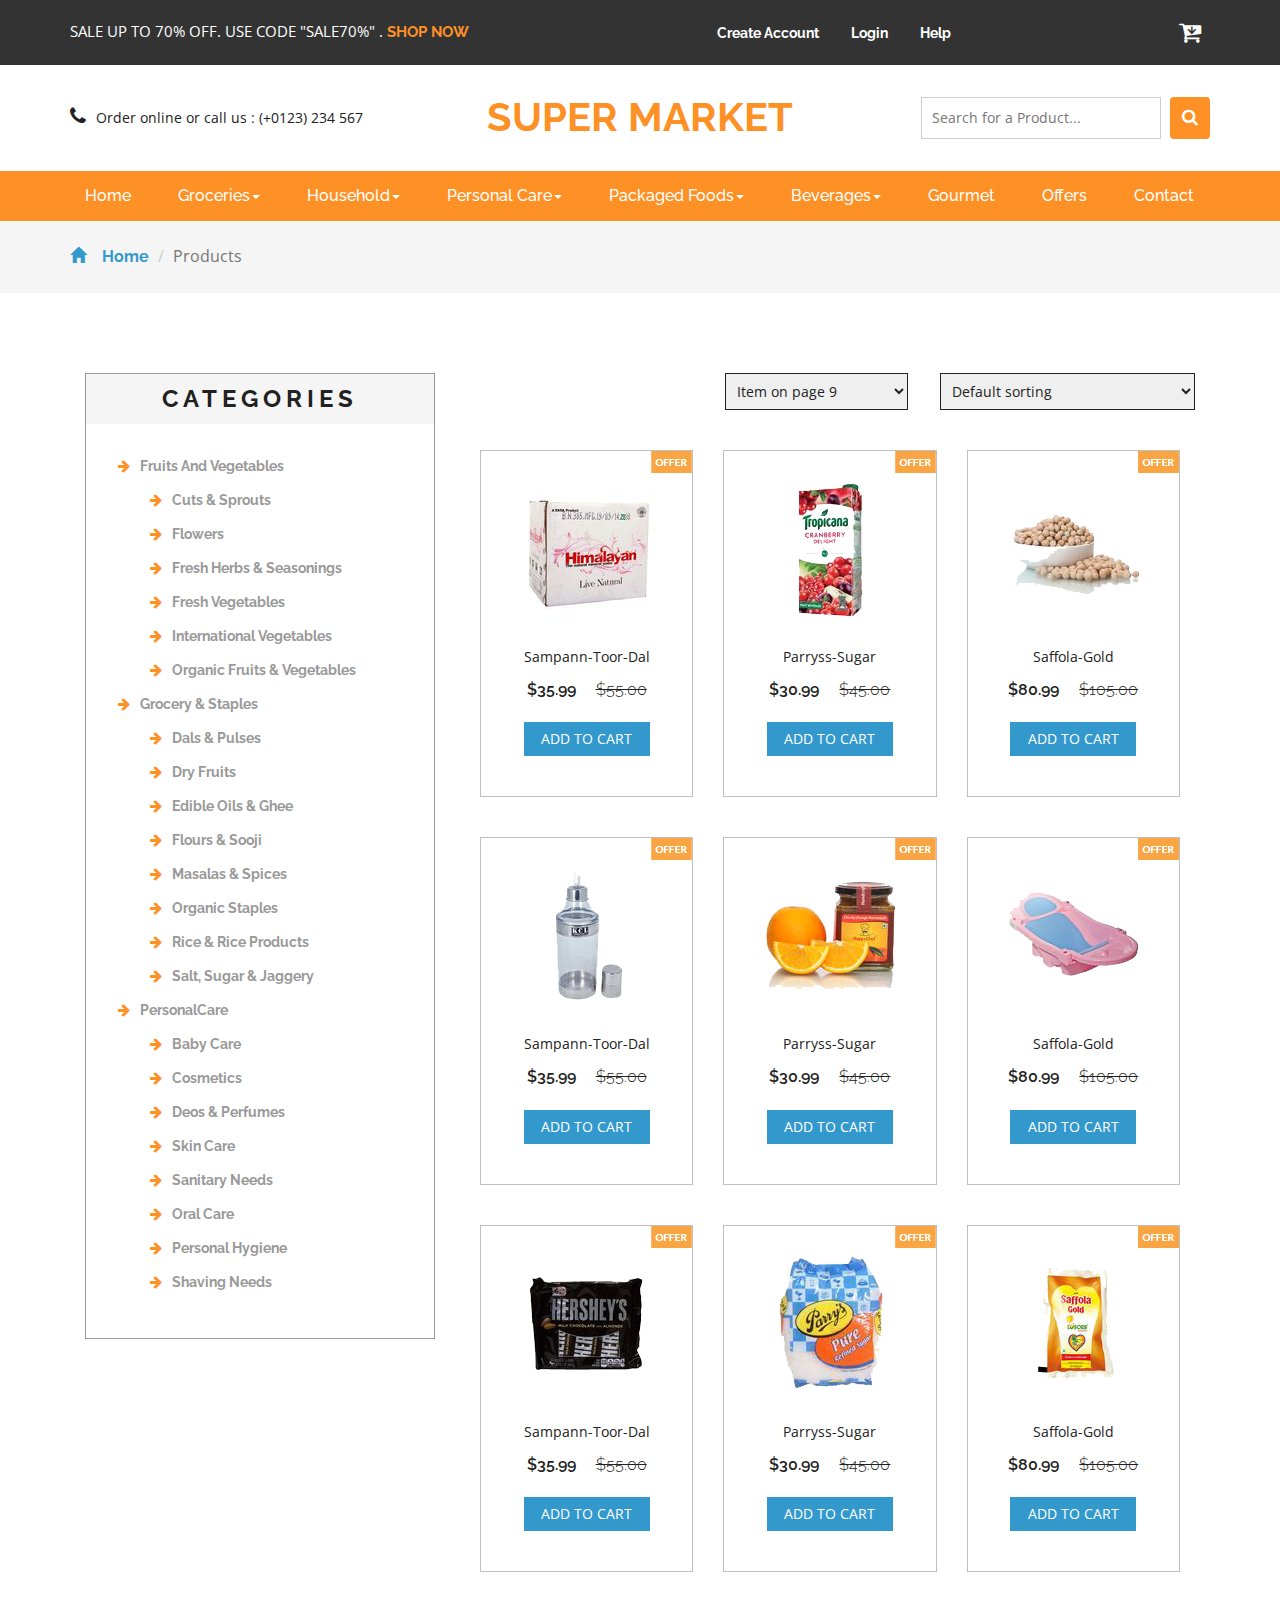
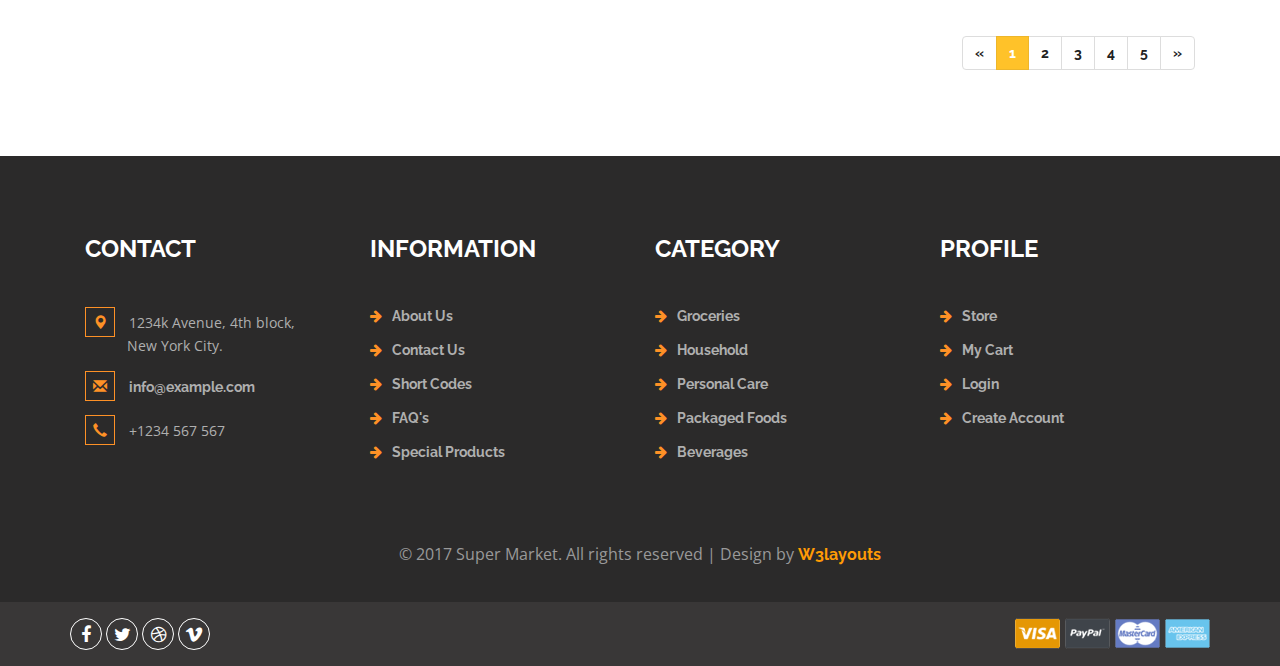
==== products.html @ 14de7134 "Initial commit" ====
<!--
author: W3layouts
author URL: http://w3layouts.com
License: Creative Commons Attribution 3.0 Unported
License URL: http://creativecommons.org/licenses/by/3.0/
-->
<!DOCTYPE html>
<html>
<head>
<title>Super Market an Ecommerce Online Shopping Category Flat Bootstrap Responsive Website Template | Products :: w3layouts</title>
<!-- for-mobile-apps -->
<meta name="viewport" content="width=device-width, initial-scale=1">
<meta http-equiv="Content-Type" content="text/html; charset=utf-8" />
<meta name="keywords" content="Super Market Responsive web template, Bootstrap Web Templates, Flat Web Templates, Android Compatible web template, 
Smartphone Compatible web template, free webdesigns for Nokia, Samsung, LG, SonyEricsson, Motorola web design" />
<script type="application/x-javascript"> addEventListener("load", function() { setTimeout(hideURLbar, 0); }, false);
		function hideURLbar(){ window.scrollTo(0,1); } </script>
<!-- //for-mobile-apps -->
<link href="css/bootstrap.css" rel="stylesheet" type="text/css" media="all" />
<link href="css/style.css" rel="stylesheet" type="text/css" media="all" />
<link rel="stylesheet" type="text/css" href="css/jquery-ui-1.css">
<!-- font-awesome icons -->
<link href="css/font-awesome.css" rel="stylesheet"> 
<!-- //font-awesome icons -->
<!-- js -->
<script src="js/jquery-1.11.1.min.js"></script>
<!-- //js -->
<link href='//fonts.googleapis.com/css?family=Raleway:400,100,100italic,200,200italic,300,400italic,500,500italic,600,600italic,700,700italic,800,800italic,900,900italic' rel='stylesheet' type='text/css'>
<link href='//fonts.googleapis.com/css?family=Open+Sans:400,300,300italic,400italic,600,600italic,700,700italic,800,800italic' rel='stylesheet' type='text/css'>
<!-- start-smoth-scrolling -->
<script type="text/javascript" src="js/move-top.js"></script>
<script type="text/javascript" src="js/easing.js"></script>
<script type="text/javascript">
	jQuery(document).ready(function($) {
		$(".scroll").click(function(event){		
			event.preventDefault();
			$('html,body').animate({scrollTop:$(this.hash).offset().top},1000);
		});
	});
</script>
<!-- start-smoth-scrolling -->
</head>
	
<body>
<!-- header -->
	<div class="agileits_header">
		<div class="container">
			<div class="w3l_offers">
				<p>SALE UP TO 70% OFF. USE CODE "SALE70%" . <a href="products.html">SHOP NOW</a></p>
			</div>
			<div class="agile-login">
				<ul>
					<li><a href="registered.html"> Create Account </a></li>
					<li><a href="login.html">Login</a></li>
					<li><a href="contact.html">Help</a></li>
					
				</ul>
			</div>
			<div class="product_list_header">  
					<form action="#" method="post" class="last"> 
						<input type="hidden" name="cmd" value="_cart">
						<input type="hidden" name="display" value="1">
						<button class="w3view-cart" type="submit" name="submit" value=""><i class="fa fa-cart-arrow-down" aria-hidden="true"></i></button>
					</form>  
			</div>
			<div class="clearfix"> </div>
		</div>
	</div>

	<div class="logo_products">
		<div class="container">
		<div class="w3ls_logo_products_left1">
				<ul class="phone_email">
					<li><i class="fa fa-phone" aria-hidden="true"></i>Order online or call us : (+0123) 234 567</li>
					
				</ul>
			</div>
			<div class="w3ls_logo_products_left">
				<h1><a href="index.html">super Market</a></h1>
			</div>
		<div class="w3l_search">
			<form action="#" method="post">
				<input type="search" name="Search" placeholder="Search for a Product..." required="">
				<button type="submit" class="btn btn-default search" aria-label="Left Align">
					<i class="fa fa-search" aria-hidden="true"> </i>
				</button>
				<div class="clearfix"></div>
			</form>
		</div>
			
			<div class="clearfix"> </div>
		</div>
	</div>
<!-- //header -->
<!-- navigation -->
	<div class="navigation-agileits">
		<div class="container">
			<nav class="navbar navbar-default">
							<!-- Brand and toggle get grouped for better mobile display -->
							<div class="navbar-header nav_2">
								<button type="button" class="navbar-toggle collapsed navbar-toggle1" data-toggle="collapse" data-target="#bs-megadropdown-tabs">
									<span class="sr-only">Toggle navigation</span>
									<span class="icon-bar"></span>
									<span class="icon-bar"></span>
									<span class="icon-bar"></span>
								</button>
							</div> 
							<div class="collapse navbar-collapse" id="bs-megadropdown-tabs">
								<ul class="nav navbar-nav">
									<li class="active"><a href="index.html" class="act">Home</a></li>	
									<!-- Mega Menu -->
									<li class="dropdown">
										<a href="#" class="dropdown-toggle" data-toggle="dropdown">Groceries<b class="caret"></b></a>
										<ul class="dropdown-menu multi-column columns-3">
											<div class="row">
												<div class="multi-gd-img">
													<ul class="multi-column-dropdown">
														<h6>All Groceries</h6>
														<li><a href="groceries.html">Dals & Pulses</a></li>
														<li><a href="groceries.html">Almonds</a></li>
														<li><a href="groceries.html">Cashews</a></li>
														<li><a href="groceries.html">Dry Fruit</a></li>
														<li><a href="groceries.html"> Mukhwas </a></li>
														<li><a href="groceries.html">Rice & Rice Products</a></li>
													</ul>
												</div>	
												
											</div>
										</ul>
									</li>
									<li class="dropdown">
										<a href="#" class="dropdown-toggle" data-toggle="dropdown">Household<b class="caret"></b></a>
										<ul class="dropdown-menu multi-column columns-3">
											<div class="row">
												<div class="multi-gd-img">
													<ul class="multi-column-dropdown">
														<h6>All Household</h6>
														<li><a href="household.html">Cookware</a></li>
														<li><a href="household.html">Dust Pans</a></li>
														<li><a href="household.html">Scrubbers</a></li>
														<li><a href="household.html">Dust Cloth</a></li>
														<li><a href="household.html"> Mops </a></li>
														<li><a href="household.html">Kitchenware</a></li>
													</ul>
												</div>
												
												
											</div>
										</ul>
									</li>
									<li class="dropdown">
										<a href="#" class="dropdown-toggle" data-toggle="dropdown">Personal Care<b class="caret"></b></a>
										<ul class="dropdown-menu multi-column columns-3">
											<div class="row">
												<div class="multi-gd-img">
													<ul class="multi-column-dropdown">
														<h6>Baby Care</h6>
														<li><a href="personalcare.html">Baby Soap</a></li>
														<li><a href="personalcare.html">Baby Care Accessories</a></li>
														<li><a href="personalcare.html">Baby Oil & Shampoos</a></li>
														<li><a href="personalcare.html">Baby Creams & Lotion</a></li>
														<li><a href="personalcare.html"> Baby Powder</a></li>
														<li><a href="personalcare.html">Diapers & Wipes</a></li>
													</ul>
												</div>
												
											</div>
										</ul>
									</li>
									<li class="dropdown">
										<a href="#" class="dropdown-toggle" data-toggle="dropdown">Packaged Foods<b class="caret"></b></a>
										<ul class="dropdown-menu multi-column columns-3">
											<div class="row">
												<div class="multi-gd-img">
													<ul class="multi-column-dropdown">
														<h6>All Accessories</h6>
														<li><a href="packagedfoods.html">Baby Food</a></li>
														<li><a href="packagedfoods.html">Dessert Items</a></li>
														<li><a href="packagedfoods.html">Biscuits</a></li>
														<li><a href="packagedfoods.html">Breakfast Cereals</a></li>
														<li><a href="packagedfoods.html"> Canned Food </a></li>
														<li><a href="packagedfoods.html">Chocolates & Sweets</a></li>
													</ul>
												</div>
												
											
											</div>
										</ul>
									</li>
									<li class="dropdown">
										<a href="#" class="dropdown-toggle" data-toggle="dropdown">Beverages<b class="caret"></b></a>
										<ul class="dropdown-menu multi-column columns-3">
											<div class="row">
												<div class="multi-gd-img">
													<ul class="multi-column-dropdown">
														<h6>Tea & Coeffe</h6>
														<li><a href="beverages.html">Green Tea</a></li>
														<li><a href="beverages.html">Ground Coffee</a></li>
														<li><a href="beverages.html">Herbal Tea</a></li>
														<li><a href="beverages.html">Instant Coffee</a></li>
														<li><a href="beverages.html"> Tea </a></li>
														<li><a href="beverages.html">Tea Bags</a></li>
													</ul>
												</div>
							
											</div>
										</ul>
									</li>
									<li><a href="gourmet.html">Gourmet</a></li>
									<li><a href="offers.html">Offers</a></li>
									<li><a href="contact.html">Contact</a></li>
								</ul>
							</div>
							</nav>
			</div>
		</div>
		
<!-- //navigation -->
<!-- breadcrumbs -->
	<div class="breadcrumbs">
		<div class="container">
			<ol class="breadcrumb breadcrumb1 animated wow slideInLeft" data-wow-delay=".5s">
				<li><a href="index.html"><span class="glyphicon glyphicon-home" aria-hidden="true"></span>Home</a></li>
				<li class="active">Products</li>
			</ol>
		</div>
	</div>
<!-- //breadcrumbs -->
<!--- products --->
	<div class="products">
		<div class="container">
			<div class="col-md-4 products-left">
				<div class="categories">
					<h2>Categories</h2>
					<ul class="cate">
						<li><a href="products.html"><i class="fa fa-arrow-right" aria-hidden="true"></i>Fruits And Vegetables</a></li>
							<ul>
								<li><a href="products.html"><i class="fa fa-arrow-right" aria-hidden="true"></i>Cuts & Sprouts</a></li>
								<li><a href="products.html"><i class="fa fa-arrow-right" aria-hidden="true"></i>Flowers</a></li>
								<li><a href="products.html"><i class="fa fa-arrow-right" aria-hidden="true"></i>Fresh Herbs & Seasonings</a></li>
								<li><a href="products.html"><i class="fa fa-arrow-right" aria-hidden="true"></i>Fresh Vegetables</a> </li>
								<li><a href="products.html"><i class="fa fa-arrow-right" aria-hidden="true"></i>International Vegetables</a> </li>
								<li><a href="products.html"><i class="fa fa-arrow-right" aria-hidden="true"></i>Organic Fruits & Vegetables</a></li>
							</ul>
						<li><a href="products.html"><i class="fa fa-arrow-right" aria-hidden="true"></i>Grocery & Staples</a></li>
							<ul>
								<li><a href="products.html"><i class="fa fa-arrow-right" aria-hidden="true"></i>Dals & Pulses</a> </li>
								<li><a href="products.html"><i class="fa fa-arrow-right" aria-hidden="true"></i>Dry Fruits</a> </li>
								<li><a href="products.html"><i class="fa fa-arrow-right" aria-hidden="true"></i>Edible Oils & Ghee</a> </li>
								<li><a href="products.html"><i class="fa fa-arrow-right" aria-hidden="true"></i>Flours & Sooji</a> </li>
								<li><a href="products.html"><i class="fa fa-arrow-right" aria-hidden="true"></i>Masalas & Spices</a> </li>
								<li><a href="products.html"><i class="fa fa-arrow-right" aria-hidden="true"></i>Organic Staples</a> </li>
								<li><a href="products.html"><i class="fa fa-arrow-right" aria-hidden="true"></i>Rice & Rice Products</a> </li>
								<li><a href="products.html"><i class="fa fa-arrow-right" aria-hidden="true"></i>Salt, Sugar & Jaggery</a></li>
							</ul>
						<li><a href="products.html"><i class="fa fa-arrow-right" aria-hidden="true"></i>PersonalCare</a></li>
							<ul>
								<li><a href="products.html"><i class="fa fa-arrow-right" aria-hidden="true"></i>Baby Care</a> </li>
								<li><a href="products.html"><i class="fa fa-arrow-right" aria-hidden="true"></i>Cosmetics</a> </li>
								<li><a href="products.html"><i class="fa fa-arrow-right" aria-hidden="true"></i>Deos & Perfumes</a> </li>
								<li><a href="products.html"><i class="fa fa-arrow-right" aria-hidden="true"></i>Skin Care</a> </li>
								<li><a href="products.html"><i class="fa fa-arrow-right" aria-hidden="true"></i>Sanitary Needs</a> </li>
								<li><a href="products.html"><i class="fa fa-arrow-right" aria-hidden="true"></i>Oral Care</a> </li>
								<li><a href="products.html"><i class="fa fa-arrow-right" aria-hidden="true"></i>Personal Hygiene</a> </li>
								<li><a href="products.html"><i class="fa fa-arrow-right" aria-hidden="true"></i>Shaving Needs</a></li>
							</ul>
					</ul>
				</div>																																												
			</div>
			<div class="col-md-8 products-right">
				<div class="products-right-grid">
					<div class="products-right-grids">
						<div class="sorting">
							<select id="country" onchange="change_country(this.value)" class="frm-field required sect">
								<option value="null"><i class="fa fa-arrow-right" aria-hidden="true"></i>Default sorting</option>
								<option value="null"><i class="fa fa-arrow-right" aria-hidden="true"></i>Sort by popularity</option> 
								<option value="null"><i class="fa fa-arrow-right" aria-hidden="true"></i>Sort by average rating</option>					
								<option value="null"><i class="fa fa-arrow-right" aria-hidden="true"></i>Sort by price</option>								
							</select>
						</div>
						<div class="sorting-left">
							<select id="country1" onchange="change_country(this.value)" class="frm-field required sect">
								<option value="null"><i class="fa fa-arrow-right" aria-hidden="true"></i>Item on page 9</option>
								<option value="null"><i class="fa fa-arrow-right" aria-hidden="true"></i>Item on page 18</option> 
								<option value="null"><i class="fa fa-arrow-right" aria-hidden="true"></i>Item on page 32</option>					
								<option value="null"><i class="fa fa-arrow-right" aria-hidden="true"></i>All</option>								
							</select>
						</div>
						<div class="clearfix"> </div>
					</div>
				</div>
				<div class="agile_top_brands_grids">
					<div class="col-md-4 top_brand_left">
						<div class="hover14 column">
							<div class="agile_top_brand_left_grid">
								<div class="agile_top_brand_left_grid_pos">
									<img src="images/offer.png" alt=" " class="img-responsive">
								</div>
								<div class="agile_top_brand_left_grid1">
									<figure>
										<div class="snipcart-item block">
											<div class="snipcart-thumb">
												<a href="single.html"><img title=" " alt=" " src="images/pf4.png"></a>		
												<p>Sampann-toor-dal</p>
												<h4>$35.99 <span>$55.00</span></h4>
											</div>
											<div class="snipcart-details top_brand_home_details">
												<form action="#" method="post">
													<fieldset>
														<input type="hidden" name="cmd" value="_cart">
														<input type="hidden" name="add" value="1">
														<input type="hidden" name="business" value=" ">
														<input type="hidden" name="item_name" value="Fortune Sunflower Oil">
														<input type="hidden" name="amount" value="35.99">
														<input type="hidden" name="discount_amount" value="1.00">
														<input type="hidden" name="currency_code" value="USD">
														<input type="hidden" name="return" value=" ">
														<input type="hidden" name="cancel_return" value=" ">
														<input type="submit" name="submit" value="Add to cart" class="button">
													</fieldset>
												</form>
											</div>
										</div>
									</figure>
								</div>
							</div>
						</div>
					</div>
					<div class="col-md-4 top_brand_left">
						<div class="hover14 column">
							<div class="agile_top_brand_left_grid">
								<div class="agile_top_brand_left_grid_pos">
									<img src="images/offer.png" alt=" " class="img-responsive">
								</div>
								<div class="agile_top_brand_left_grid1">
									<figure>
										<div class="snipcart-item block">
											<div class="snipcart-thumb">
												<a href="single.html"><img title=" " alt=" " src="images/bv3.png"></a>		
												<p>Parryss-sugar</p>
												<h4>$30.99 <span>$45.00</span></h4>
											</div>
											<div class="snipcart-details top_brand_home_details">
												<form action="#" method="post">
													<fieldset>
														<input type="hidden" name="cmd" value="_cart">
														<input type="hidden" name="add" value="1">
														<input type="hidden" name="business" value=" ">
														<input type="hidden" name="item_name" value="basmati rise">
														<input type="hidden" name="amount" value="30.99">
														<input type="hidden" name="discount_amount" value="1.00">
														<input type="hidden" name="currency_code" value="USD">
														<input type="hidden" name="return" value=" ">
														<input type="hidden" name="cancel_return" value=" ">
														<input type="submit" name="submit" value="Add to cart" class="button">
													</fieldset>
												</form>
											</div>
										</div>
									</figure>
								</div>
							</div>
						</div>
					</div>
					<div class="col-md-4 top_brand_left">
						<div class="hover14 column">
							<div class="agile_top_brand_left_grid">
								<div class="agile_top_brand_left_grid_pos">
									<img src="images/offer.png" alt=" " class="img-responsive">
								</div>
								<div class="agile_top_brand_left_grid_pos">
									<img src="images/offer.png" alt=" " class="img-responsive">
								</div>
								<div class="agile_top_brand_left_grid1">
									<figure>
										<div class="snipcart-item block">
											<div class="snipcart-thumb">
												<a href="single.html"><img src="images/16.png" alt=" " class="img-responsive"></a>
												<p>Saffola-gold</p>
												<h4>$80.99 <span>$105.00</span></h4>
											</div>
											<div class="snipcart-details top_brand_home_details">
												<form action="#" method="post">
													<fieldset>
														<input type="hidden" name="cmd" value="_cart">
														<input type="hidden" name="add" value="1">
														<input type="hidden" name="business" value=" ">
														<input type="hidden" name="item_name" value="Pepsi soft drink">
														<input type="hidden" name="amount" value="80.00">
														<input type="hidden" name="discount_amount" value="1.00">
														<input type="hidden" name="currency_code" value="USD">
														<input type="hidden" name="return" value=" ">
														<input type="hidden" name="cancel_return" value=" ">
														<input type="submit" name="submit" value="Add to cart" class="button">
													</fieldset>
												</form>
											</div>
										</div>
									</figure>
								</div>
							</div>
						</div>
					</div>
						<div class="clearfix"> </div>
				</div>
				<div class="agile_top_brands_grids">
					<div class="col-md-4 top_brand_left">
						<div class="hover14 column">
							<div class="agile_top_brand_left_grid">
								<div class="agile_top_brand_left_grid_pos">
									<img src="images/offer.png" alt=" " class="img-responsive">
								</div>
								<div class="agile_top_brand_left_grid1">
									<figure>
										<div class="snipcart-item block">
											<div class="snipcart-thumb">
												<a href="single.html"><img title=" " alt=" " src="images/hh4.png"></a>		
												<p>Sampann-toor-dal</p>
												<h4>$35.99 <span>$55.00</span></h4>
											</div>
											<div class="snipcart-details top_brand_home_details">
												<form action="#" method="post">
													<fieldset>
														<input type="hidden" name="cmd" value="_cart">
														<input type="hidden" name="add" value="1">
														<input type="hidden" name="business" value=" ">
														<input type="hidden" name="item_name" value="Fortune Sunflower Oil">
														<input type="hidden" name="amount" value="35.99">
														<input type="hidden" name="discount_amount" value="1.00">
														<input type="hidden" name="currency_code" value="USD">
														<input type="hidden" name="return" value=" ">
														<input type="hidden" name="cancel_return" value=" ">
														<input type="submit" name="submit" value="Add to cart" class="button">
													</fieldset>
												</form>
											</div>
										</div>
									</figure>
								</div>
							</div>
						</div>
					</div>
					<div class="col-md-4 top_brand_left">
						<div class="hover14 column">
							<div class="agile_top_brand_left_grid">
								<div class="agile_top_brand_left_grid_pos">
									<img src="images/offer.png" alt=" " class="img-responsive">
								</div>
								<div class="agile_top_brand_left_grid1">
									<figure>
										<div class="snipcart-item block">
											<div class="snipcart-thumb">
												<a href="single.html"><img title=" " alt=" " src="images/gu5.png"></a>		
												<p>Parryss-sugar</p>
												<h4>$30.99 <span>$45.00</span></h4>
											</div>
											<div class="snipcart-details top_brand_home_details">
												<form action="#" method="post">
													<fieldset>
														<input type="hidden" name="cmd" value="_cart">
														<input type="hidden" name="add" value="1">
														<input type="hidden" name="business" value=" ">
														<input type="hidden" name="item_name" value="basmati rise">
														<input type="hidden" name="amount" value="30.99">
														<input type="hidden" name="discount_amount" value="1.00">
														<input type="hidden" name="currency_code" value="USD">
														<input type="hidden" name="return" value=" ">
														<input type="hidden" name="cancel_return" value=" ">
														<input type="submit" name="submit" value="Add to cart" class="button">
													</fieldset>
												</form>
											</div>
										</div>
									</figure>
								</div>
							</div>
						</div>
					</div>
					<div class="col-md-4 top_brand_left">
						<div class="hover14 column">
							<div class="agile_top_brand_left_grid">
								<div class="agile_top_brand_left_grid_pos">
									<img src="images/offer.png" alt=" " class="img-responsive">
								</div>
								<div class="agile_top_brand_left_grid_pos">
									<img src="images/offer.png" alt=" " class="img-responsive">
								</div>
								<div class="agile_top_brand_left_grid1">
									<figure>
										<div class="snipcart-item block">
											<div class="snipcart-thumb">
												<a href="single.html"><img src="images/pc6.png" alt=" " class="img-responsive"></a>
												<p>Saffola-gold</p>
												<h4>$80.99 <span>$105.00</span></h4>
											</div>
											<div class="snipcart-details top_brand_home_details">
												<form action="#" method="post">
													<fieldset>
														<input type="hidden" name="cmd" value="_cart">
														<input type="hidden" name="add" value="1">
														<input type="hidden" name="business" value=" ">
														<input type="hidden" name="item_name" value="Pepsi soft drink">
														<input type="hidden" name="amount" value="80.00">
														<input type="hidden" name="discount_amount" value="1.00">
														<input type="hidden" name="currency_code" value="USD">
														<input type="hidden" name="return" value=" ">
														<input type="hidden" name="cancel_return" value=" ">
														<input type="submit" name="submit" value="Add to cart" class="button">
													</fieldset>
												</form>
											</div>
										</div>
									</figure>
								</div>
							</div>
						</div>
					</div>
						<div class="clearfix"> </div>
				</div>
				<div class="agile_top_brands_grids">
					<div class="col-md-4 top_brand_left">
						<div class="hover14 column">
							<div class="agile_top_brand_left_grid">
								<div class="agile_top_brand_left_grid_pos">
									<img src="images/offer.png" alt=" " class="img-responsive">
								</div>
								<div class="agile_top_brand_left_grid1">
									<figure>
										<div class="snipcart-item block">
											<div class="snipcart-thumb">
												<a href="single.html"><img title=" " alt=" " src="images/gu4.png"></a>		
												<p>Sampann-toor-dal</p>
												<h4>$35.99 <span>$55.00</span></h4>
											</div>
											<div class="snipcart-details top_brand_home_details">
												<form action="#" method="post">
													<fieldset>
														<input type="hidden" name="cmd" value="_cart">
														<input type="hidden" name="add" value="1">
														<input type="hidden" name="business" value=" ">
														<input type="hidden" name="item_name" value="Fortune Sunflower Oil">
														<input type="hidden" name="amount" value="35.99">
														<input type="hidden" name="discount_amount" value="1.00">
														<input type="hidden" name="currency_code" value="USD">
														<input type="hidden" name="return" value=" ">
														<input type="hidden" name="cancel_return" value=" ">
														<input type="submit" name="submit" value="Add to cart" class="button">
													</fieldset>
												</form>
											</div>
										</div>
									</figure>
								</div>
							</div>
						</div>
					</div>
					<div class="col-md-4 top_brand_left">
						<div class="hover14 column">
							<div class="agile_top_brand_left_grid">
								<div class="agile_top_brand_left_grid_pos">
									<img src="images/offer.png" alt=" " class="img-responsive">
								</div>
								<div class="agile_top_brand_left_grid1">
									<figure>
										<div class="snipcart-item block">
											<div class="snipcart-thumb">
												<a href="single.html"><img title=" " alt=" " src="images/5.png"></a>		
												<p>Parryss-sugar</p>
												<h4>$30.99 <span>$45.00</span></h4>
											</div>
											<div class="snipcart-details top_brand_home_details">
												<form action="#" method="post">
													<fieldset>
														<input type="hidden" name="cmd" value="_cart">
														<input type="hidden" name="add" value="1">
														<input type="hidden" name="business" value=" ">
														<input type="hidden" name="item_name" value="basmati rise">
														<input type="hidden" name="amount" value="30.99">
														<input type="hidden" name="discount_amount" value="1.00">
														<input type="hidden" name="currency_code" value="USD">
														<input type="hidden" name="return" value=" ">
														<input type="hidden" name="cancel_return" value=" ">
														<input type="submit" name="submit" value="Add to cart" class="button">
													</fieldset>
												</form>
											</div>
										</div>
									</figure>
								</div>
							</div>
						</div>
					</div>
					<div class="col-md-4 top_brand_left">
						<div class="hover14 column">
							<div class="agile_top_brand_left_grid">
								<div class="agile_top_brand_left_grid_pos">
									<img src="images/offer.png" alt=" " class="img-responsive">
								</div>
								<div class="agile_top_brand_left_grid_pos">
									<img src="images/offer.png" alt=" " class="img-responsive">
								</div>
								<div class="agile_top_brand_left_grid1">
									<figure>
										<div class="snipcart-item block">
											<div class="snipcart-thumb">
												<a href="single.html"><img src="images/6.png" alt=" " class="img-responsive"></a>
												<p>Saffola-gold</p>
												<h4>$80.99 <span>$105.00</span></h4>
											</div>
											<div class="snipcart-details top_brand_home_details">
												<form action="#" method="post">
													<fieldset>
														<input type="hidden" name="cmd" value="_cart">
														<input type="hidden" name="add" value="1">
														<input type="hidden" name="business" value=" ">
														<input type="hidden" name="item_name" value="Pepsi soft drink">
														<input type="hidden" name="amount" value="80.00">
														<input type="hidden" name="discount_amount" value="1.00">
														<input type="hidden" name="currency_code" value="USD">
														<input type="hidden" name="return" value=" ">
														<input type="hidden" name="cancel_return" value=" ">
														<input type="submit" name="submit" value="Add to cart" class="button">
													</fieldset>
												</form>
											</div>
										</div>
									</figure>
								</div>
							</div>
						</div>
					</div>
						<div class="clearfix"> </div>
				</div>
				<nav class="numbering">
					<ul class="pagination paging">
						<li>
							<a href="#" aria-label="Previous">
								<span aria-hidden="true">&laquo;</span>
							</a>
						</li>
						<li class="active"><a href="#">1<span class="sr-only">(current)</span></a></li>
						<li><a href="#">2</a></li>
						<li><a href="#">3</a></li>
						<li><a href="#">4</a></li>
						<li><a href="#">5</a></li>
						<li>
							<a href="#" aria-label="Next">
							<span aria-hidden="true">&raquo;</span>
							</a>
						</li>
					</ul>
				</nav>
			</div>
			<div class="clearfix"> </div>
		</div>
	</div>
<!--- products --->
<!-- //footer -->
<div class="footer">
		<div class="container">
			<div class="w3_footer_grids">
				<div class="col-md-3 w3_footer_grid">
					<h3>Contact</h3>
					
					<ul class="address">
						<li><i class="glyphicon glyphicon-map-marker" aria-hidden="true"></i>1234k Avenue, 4th block, <span>New York City.</span></li>
						<li><i class="glyphicon glyphicon-envelope" aria-hidden="true"></i><a href="mailto:info@example.com">info@example.com</a></li>
						<li><i class="glyphicon glyphicon-earphone" aria-hidden="true"></i>+1234 567 567</li>
					</ul>
				</div>
				<div class="col-md-3 w3_footer_grid">
					<h3>Information</h3>
					<ul class="info"> 
						<li><i class="fa fa-arrow-right" aria-hidden="true"></i><a href="about.html">About Us</a></li>
						<li><i class="fa fa-arrow-right" aria-hidden="true"></i><a href="contact.html">Contact Us</a></li>
						<li><i class="fa fa-arrow-right" aria-hidden="true"></i><a href="short-codes.html">Short Codes</a></li>
						<li><i class="fa fa-arrow-right" aria-hidden="true"></i><a href="faq.html">FAQ's</a></li>
						<li><i class="fa fa-arrow-right" aria-hidden="true"></i><a href="products.html">Special Products</a></li>
					</ul>
				</div>
				<div class="col-md-3 w3_footer_grid">
					<h3>Category</h3>
					<ul class="info"> 
						<li><i class="fa fa-arrow-right" aria-hidden="true"></i><a href="groceries.html">Groceries</a></li>
						<li><i class="fa fa-arrow-right" aria-hidden="true"></i><a href="household.html">Household</a></li>
						<li><i class="fa fa-arrow-right" aria-hidden="true"></i><a href="personalcare.html">Personal Care</a></li>
						<li><i class="fa fa-arrow-right" aria-hidden="true"></i><a href="packagedfoods.html">Packaged Foods</a></li>
						<li><i class="fa fa-arrow-right" aria-hidden="true"></i><a href="beverages.html">Beverages</a></li>
					</ul>
				</div>
				<div class="col-md-3 w3_footer_grid">
					<h3>Profile</h3>
					<ul class="info"> 
						<li><i class="fa fa-arrow-right" aria-hidden="true"></i><a href="products.html">Store</a></li>
						<li><i class="fa fa-arrow-right" aria-hidden="true"></i><a href="checkout.html">My Cart</a></li>
						<li><i class="fa fa-arrow-right" aria-hidden="true"></i><a href="login.html">Login</a></li>
						<li><i class="fa fa-arrow-right" aria-hidden="true"></i><a href="registered.html">Create Account</a></li>
					</ul>
					
					
				</div>
				<div class="clearfix"> </div>
			</div>
		</div>
		
		<div class="footer-copy">
			
			<div class="container">
				<p>© 2017 Super Market. All rights reserved | Design by <a href="http://w3layouts.com/">W3layouts</a></p>
			</div>
		</div>
		
	</div>	
	<div class="footer-botm">
			<div class="container">
				<div class="w3layouts-foot">
					<ul>
						<li><a href="#" class="w3_agile_facebook"><i class="fa fa-facebook" aria-hidden="true"></i></a></li>
						<li><a href="#" class="agile_twitter"><i class="fa fa-twitter" aria-hidden="true"></i></a></li>
						<li><a href="#" class="w3_agile_dribble"><i class="fa fa-dribbble" aria-hidden="true"></i></a></li>
						<li><a href="#" class="w3_agile_vimeo"><i class="fa fa-vimeo" aria-hidden="true"></i></a></li>
					</ul>
				</div>
				<div class="payment-w3ls">	
					<img src="images/card.png" alt=" " class="img-responsive">
				</div>
				<div class="clearfix"> </div>
			</div>
		</div>
<!-- //footer -->	
<!-- Bootstrap Core JavaScript -->
<script src="js/bootstrap.min.js"></script>
<!-- top-header and slider -->
<!-- here stars scrolling icon -->
	<script type="text/javascript">
		$(document).ready(function() {
			/*
				var defaults = {
				containerID: 'toTop', // fading element id
				containerHoverID: 'toTopHover', // fading element hover id
				scrollSpeed: 1200,
				easingType: 'linear' 
				};
			*/
								
			$().UItoTop({ easingType: 'easeOutQuart' });
								
			});
	</script>
<!-- //here ends scrolling icon -->
<script src="js/minicart.min.js"></script>
<script>
	// Mini Cart
	paypal.minicart.render({
		action: '#'
	});

	if (~window.location.search.indexOf('reset=true')) {
		paypal.minicart.reset();
	}
</script>
<!-- main slider-banner -->
<script src="js/skdslider.min.js"></script>
<link href="css/skdslider.css" rel="stylesheet">
<script type="text/javascript">
		jQuery(document).ready(function(){
			jQuery('#demo1').skdslider({'delay':5000, 'animationSpeed': 2000,'showNextPrev':true,'showPlayButton':true,'autoSlide':true,'animationType':'fading'});
						
			jQuery('#responsive').change(function(){
			  $('#responsive_wrapper').width(jQuery(this).val());
			});
			
		});
</script>	
<!-- //main slider-banner --> 

</body>
</html>
---- css/style.css ----
/*--
Author: W3layouts
Author URL: http://w3layouts.com
License: Creative Commons Attribution 3.0 Unported
License URL: http://creativecommons.org/licenses/by/3.0/
--*/
html, body{
    font-size: 100%;
	font-family: 'Open Sans', sans-serif;
	background:#ffffff;
}
ul li,ol li{
	font-size:14px;
}
p{
	margin:0;
}
h1,h2,h3,h4,h5,h6,a{
	font-family: 'Raleway', sans-serif;
	margin:0;
	font-weight:700;
}
ul,label{
	margin:0;
	padding:0;
}
body a:hover{
	text-decoration:none;
}
/*-- header --*/
span.glyphicon.glyphicon-shopping-cart.my-cart-icon.my-cart-icon-affix {
	position: relative !important;
}
.btn-danger {
    color: #fff;
    background-color: #3399cc;
    border-color: #3399cc;
}
.modal-dialog {
    width: 850px;
	margin:75px auto 30px;
}
.snipcart-thumb a {
    display: block;
    text-align: center;
}
.my-cart-icon-affix i {
    background: #fe9126 !important;
}
.agile_top_brand_left_grid {
    position: relative;
    display: block;
}
i.badge.badge-notify.my-cart-badge {
    font-style: normal;
    background: #3399cc;
    font-size: 14px;
    position: absolute;
    top: -10px;
    right:-22px;
}
.product_list_header span {
    font-size: 1em;
    color: #fff;
	top: 1em;
}
input[type="submit"],#PPMiniCart .minicart-submit,.w3ls_vegetables ul li a,input[type="reset"],.agileinfo_mail_grid_left ul li a,.events_bottom_left2 ul li a,.w3ls_service_grids1_right a,ul.agileits_social_icons li a,.w3l_banner_nav_right_banner_pet a,.w3ls_w3l_banner_nav_right_grid_head_grid ul li a,.products-breadcrumb ul li a,.w3_footer_grid ul li a,.w3l_fresh_vegetables_grid ul li a,.wthree_footer_copy p a,.agile_top_brand_left_grid1 .button,.w3ls_logo_products_left1 ul.special_items li a,.w3ls_logo_products_left1 ul.phone_email li a{
	transition: .5s ease-in;
	-webkit-transition: .5s ease-in;
	-moz-transition: .5s ease-in;
	-o-transition: .5s ease-in;
	-ms-transition: .5s ease-in;
}
.agileits_header {
    background: #333333;
    padding: 12px 0;
}
.w3l_offers {
    float: left;
    padding: 9px 0;
	width: 47%;
}
.w3l_offers p {
    font-size: 15px;
    color: #fff;
}
.w3l_offers p a {
    color: #fe9126;
    text-decoration: none;
}
.w3l_search {
    float: right;
    width: 25.33%;
    margin: 0em 0 0em 0em;
}
.w3l_search input[type="search"] {
    width: 83%;
    padding:10px;
    font-size: 14px;
    color: #999;
    outline: none;
    border: 1px solid #cccccc;
    background: none;
    -webkit-appearance: none;
    transition: 0.5s all;
    -webkit-transition: 0.5s all;
    -moz-transition: 0.5s all;
}
i.fa.fa-angle-right {
    font-size: 15px;
    margin-right: 5px;
}
i.fa.fa-phone {
    margin-right: 10px;
    font-size: 20px;
}
button.btn.btn-default.search {
    background: #fe9126;
    padding: 11px 12px 11px;
    float: right;
    outline: none;
    border: none;
}
button.btn.btn-default.search:hover {
    background:#333;
	
}
.agile-login {
    float: left;
    width: 40%;
    text-align: center;
    padding: 9px 0;
}
.agile-login ul li {
    display: inline-block;
    padding: 0em 1em;
}
.agile-login ul li a {
    font-size: 1em;
    text-transform: capitalize;
    color: #fff;
    text-decoration: none;
}
.w3l_search input[type="search"] {
	margin-top:0px;
}
.w3l_search i.fa.fa-search {
    font-size: 17px;
	color:#fff;
}
button.w3l_search {
    border: none;
    position: absolute;
    top: 4px;
    right: 11px;
    width: 47px;
    height: 43px;
    outline: none;
    box-shadow: none;
    background:#00e58b;
    padding: 0;
    border-radius: inherit;
    -webkit-appearance: none;
    -webkit-transition: .5s all;
    -moz-transition: .5s all;
    transition: .5s all;
}
.btn-default:hover {
    background-color:#000;
    border:none;
}
.cart-wthree .fa {
    font-size: 34px;
    margin-top: 7px;
}
button.w3view-cart {
    background: transparent;
    border: none;
}
button.w3view-cart:focus{
	outline:none;
}
.logo_products {
    padding: 2em 0;
}
.w3ls_logo_products_left {
    float: left;
    text-align: center;
    width: 33.33%;
}
.w3ls_logo_products_left h1 a{
	font-size: 40px;
    color: #fe9126;
    text-decoration: none;
    text-transform: uppercase;
    display: block;
    line-height: 1;
}
.w3ls_logo_products_left1 {
    float: left;
    margin-top: 0.6em;
    width: 33.33%;
}
.w3ls_logo_products_left1 ul.phone_email li{
	display:inline-block;
	color:#212121;
}
/*-- //header --*/
.navbar-default .navbar-nav > li > a {
    color: #fff;
    font-size: 16px;
    font-weight: 500;
}
.logo-nav-left1 ul li.active a.act{
	color:#fff !important;
}
.multi-column-dropdown li a {
    color: #999 !important;
}
.navbar-default .navbar-nav > .active > a, .navbar-default .navbar-nav > .active > a:hover, .navbar-default .navbar-nav > .active > a:focus {
    background-color: transparent;
	 color: #fff !important;
}
.navbar-default .navbar-collapse, .navbar-default .navbar-form {
    border: none;
}
.navbar {
    position: relative;
    min-height: 50px;
    margin-bottom: 10px;
    border: 1px solid transparent;
}
.nav .open > a, .nav .open > a:hover, .nav .open > a:focus {
    color: #fff;
}
.navbar-default {
    background: none;
    border: none;
}
.navbar-collapse {
    padding: 0;
}
ul.multi-column-dropdown h6 {
    font-size: 20px;
    color:#fe9126;
    margin: 0 0 0em;
    padding-bottom: 1em;
    border-bottom: 1px solid #E4E4E4;
    text-transform: capitalize;
}
.multi-column-dropdown li {
    list-style-type: none;
    margin: 14px 0;
}
.multi-column-dropdown li a {
    display: block;
    clear: both;
    line-height: 1.428571429;
    color: #999 !important;
    white-space: normal;
	font-weight:500 !important;
}
.dropdown-menu.columns-3 {
    min-width: 190px;
    padding: 20px 30px;
}
.nav .open > a, .nav .open > a:hover, .nav .open > a:focus {
    background: none;
    border: none;
}
.navbar-default .navbar-nav > .open > a, .navbar-default .navbar-nav > .open > a:hover, .navbar-default .navbar-nav > .open > a:focus {
    background-color: transparent;
}
.nav > li > a:hover, .nav > li > a:focus {
    background: none;
	color:#fff !important;
}
.navbar-default .navbar-nav > .open > a, .navbar-default .navbar-nav > .open > a:hover, .navbar-default .navbar-nav > .open > a:focus {
    color: #fff;
}
.multi-gd-img img {
    width: 100%;
}
.navigation-agileits {
    background: #fe9126;
}
.navbar-nav > li {
    float: left;
    margin-left: 17px;
}
.navbar-nav > li:nth-child(1) {
    margin-left: 0px;
}
/*-- banner --*/
.navbar-collapse {
    padding: 0;
    box-shadow: none;
}
.navbar {
    margin-bottom: 0;
    border: none;
}
/*-- cart --*/
/*-- cart-box --*/ 
.w3view-cart {
    background: #3399cc;
    border: none;
	-webkit-border-radius: 50%;
	-moz-border-radius: 50%;
	-o-border-radius: 50%;
	-ms-border-radius: 50%;
    border-radius: 50%;
    width: 40px;
    height: 40px;
    text-align: center;
    outline: none;
}
.w3view-cart i.fa {
    font-size: 24px;
    color: #ffffff;
    vertical-align: middle;
}
/*-- //cart-box --*/
/*-- top-brands --*/
.tag {
    position: absolute;
    top: -1%;
    right: 10%;
}
.top-brands h2,.newproducts-w3agile h3,.login h2,.register h2,.faq-w3agile h3,.brands h3{
	text-align:center;
	color:#212121;
	padding-bottom:.5em;
	position:relative;
	font-size: 2.5em;
	text-transform: uppercase;
}
.top-brands h2:after,.newproducts-w3agile h3:after,.login h2:after,.register h2:after,.faq-w3agile h3:after,.brands h3:after{
	content: '';
    background: #3399cc;
    height: 2px;
    width: 15%;
    position: absolute;
    bottom: 0%;
    left: 43%;
}
.agile_top_brand_left_grid{
	background: #FFFFFF;
    padding: .5em;
	position:relative;
}
.agile_top_brand_left_grid_pos{
	position:absolute;
	top:0%;
	right:0%;
}
.agile_top_brand_left_grid1{
	padding:1em;
}
.agile_top_brand_left_grid1 img{
	margin:0 auto;
}
.top-brands{
    background: #f5f5f5;
	padding:5em 0;
}
.agile_top_brand_left_grid1 p{
	color:#212121;
	margin:1.5em 0 1em;
	line-height:1.5em;
	text-transform:capitalize;
	font-size:14px;
	text-align: center;
}
.agile_top_brand_left_grid1 h4,.agileinfo_single_right_snipcart h4{
	font-weight:600;
	font-size:1em;
	color:#212121;
	text-align: center;
}
.agile_top_brand_left_grid1 h4 span,.agileinfo_single_right_snipcart h4 span{
	font-weight:300;
	text-decoration:line-through;
	padding-left:1em;
}
/*-- cart --*/
.product_list_header {
    float: right;
}
.snipcart-details {
    text-align: center;
	margin: 1.5em auto 1em;
    width:77%;
}
.btn-danger.my-cart-btn:focus {
    outline: none;
}
.snipcart-details input.button {
    font-size: 14px;
    color: #fff;
    background: #3399cc;
    text-decoration: none;
    position: relative;
    border: none;
    border-radius: 0;
    width: 100%;
    text-transform: uppercase;
    padding: .5em 0;
    outline: none;
}
.agile_top_brand_left_grid:hover .snipcart-details input.button,.snipcart-details input.button:hover{
    background: #fe9126;
}
.product_list_header input.button {
    color: #fff;
    font-size: 14px;
    outline: none;
    text-transform: capitalize;
    padding: .5em 2.5em .5em 1em;
    border: 1px solid #fe9126;
    margin: .35em 0 0;
    background: url(../images/cart.png) no-repeat 116px 9px;
}
#PPMiniCart form {
    width: 590px !important;
	padding: 10px 20px 40px !important;
	max-height:450px !important;
}
#PPMiniCart ul {
    width: 548px !important;
}
#PPMiniCart .minicart-item a {
    color: #212121 !important;
    font-size: 1em;
    display: block;
    margin-bottom: .5em;
    text-transform: capitalize;
}
#PPMiniCart .minicart-item {
    min-height:60px !important;
}
#PPMiniCart .minicart-attributes li {
    color: #999;
}
#PPMiniCart .minicart-remove {
    background: #3399cc !important;
    border: 1px solid #3399cc !important;
	opacity: 1 !important;
	outline:none;
}
#PPMiniCart .minicart-submit {
    display: none;
}
#PPMiniCart .minicart-submit:hover{
	background:#fe9126 !important;
	border-color: #5b951a !important;
}
#PPMiniCart .minicart-subtotal {
    padding-left: 25px !important;
	bottom: -17px !important;
}
#PPMiniCart {
    left: 44% !important;
}
.minicart-showing #PPMiniCart form{
    overflow-x: hidden;
    overflow-y: auto;
}
#PPMiniCart .minicart-footer {
    position: relative;
	width: 80%;
}
/*-- //cart --*/
.column div.agile_top_brand_left_grid {
	position: relative;
	margin:0;
}
.agile_top_brand_left_grid figure {
	margin: 0;
	padding: 0;
	background:transparent;
	overflow: hidden;
	z-index: 0;
}
/* Shine */
.hover14 figure {
	position: relative;
}
.hover14 figure::before {
	position: absolute;
	top: 0;
	left: -75%;
	z-index: 2;
	display: block;
	content: '';
	width: 50%;
	height: 100%;
	background: -webkit-linear-gradient(left, rgba(255,255,255,0) 0%, rgba(255,255,255,.3) 100%);
	background: linear-gradient(to right, rgba(255,255,255,0) 0%, rgba(255,255,255,.3) 100%);
	-webkit-transform: skewX(-25deg);
	transform: skewX(-25deg);
}
.hover14 figure:hover::before,.top_brand_left:hover .hover14 figure::before{
	-webkit-animation: shine .75s;
	animation: shine .75s;
}
@-webkit-keyframes shine {
	100% {
		left: 125%;
	}
}
@keyframes shine {
	100% {
		left: 125%;
	}
}
/*-- //top-brands --*/
div#myTabContent {
    padding: 40px 40px;
}
.nav-tabs > li {
    width: 50%;
}
.nav-tabs>li>a {
	margin: 0 0px;
	padding: 10px 53px;
	line-height: 1.42857143;
	font-size: 20px;
	text-align:center;
	text-transform:uppercase;
	font-weight: 600;
	border: 0px solid transparent;
	border-radius: 0px 0px 0 0;
	color: #016773;
}
.nav-tabs>li>a:hover, .nav>li>a:focus {
	text-decoration: none;
	background: #fe9126;
	color: #FFF;
	border:  0px solid transparent;
}
.nav-tabs>li.active>a, .nav-tabs>li.active>a:hover, .nav-tabs>li.active>a:focus {
    color: #FFF;
    background: #fe9126;
	border:  0px solid transparent;
}
.nav-tabs {
    border-bottom: 1px solid #fff;
}
.grid_3.grid_5 {
    margin-top: 5em;
	border: 1px solid #BEBEBE;
}
.grid_3.grid_5 h5 {
    font-size: 20px;
    color: #000;
    margin-bottom: 16px;
}
p.w3l-ad {
    font-size: 14px;
    color: #777;
    width: 42%;
    line-height: 28px;
}
.agile_top_brands_grids {
    margin-top: 40px;
}
.hover14.column {
    border: 1px solid #c0bebe;
}
.stars {
    text-align: center;
    margin-bottom: 13px;
}
i.blue-star {
    color: #3399cc;
}
i.gray-star {
    color: #808080;
}
/*-- to-top --*/
#toTop {
	display: none;
	text-decoration: none;
	position: fixed;
	bottom: 20px;
	right: 2%;
	overflow: hidden;
	z-index: 999; 
	width: 32px;
	height: 32px;
	border: none;
	text-indent: 100%;
	background: url(../images/arrow.png) no-repeat 0px 0px;
}
#toTopHover {
	width: 32px;
	height: 32px;
	display: block;
	overflow: hidden;
	float: right;
	opacity: 0;
	-moz-opacity: 0;
	filter: alpha(opacity=0);
}
/*-- //to-top --*/
.ban-bottom-w3l {
    padding: 5em 0;
}
.ban-bottom1 {
    float: left;
    width: 48%;
	margin-right:2%
}
.ban-bottom2 {
    float: left;
    width: 48%;
	margin-left:2%
}
.ban-img {
    margin-top: 2.1em;
}
.ban-top{
	position: relative;
    overflow: hidden;
}
.ban-top img {
	-moz-transition: all 1s;
    -o-transition: all 1s;
    -webkit-transition: all 1s;
    transition: all 1s;
    width: 100%;
}
.ban-top:hover img {
	-moz-transform: scale3d(1.1, 1.1, 1);
    -o-transform: scale3d(1.1, 1.1, 1);
    -ms-transform: scale3d(1.1, 1.1, 1);
    -webkit-transform: scale3d(1.1, 1.1, 1);
    transform: scale3d(1.1, 1.1, 1);
}
.ban-text {
    position: absolute;
    top: 50%;
    left: 25%;
    background: rgb(254, 145, 38);
    padding: 10px 30px;
}
.ban-text1 {
    position: absolute;
    top: 40%;
    left: 25%;
    background: rgb(254, 145, 38);
    padding: 10px 30px;
}
.ban-text h4 {
    font-size: 22px;
    color: #fff;
}
.ban-text1 h4 {
    font-size: 22px;
    color: #fff;
}
.ban-text2 h4 {
    font-size: 1.5em;
    color: #fff;
}
.ban-text2 span{
    display:block;
	line-height:1.5em;
}
/* Sweep To Top */
.hvr-sweep-to-top {
  display: inline-block;
  vertical-align: middle;
  -webkit-transform: translateZ(0);
  transform: translateZ(0);
  box-shadow: 0 0 1px rgba(0, 0, 0, 0);
  -webkit-backface-visibility: hidden;
  backface-visibility: hidden;
  -moz-osx-font-smoothing: grayscale;
  position: relative;
  -webkit-transition-property: color;
  transition-property: color;
  -webkit-transition-duration: 0.3s;
  transition-duration: 0.3s;
}
.hvr-sweep-to-top:before {
  content: "";
  position: absolute;
  z-index: -1;
  top: 0;
  left: 0;
  right: 0;
  bottom: 0;
  background: #F19E1F;
    border-radius: 50%;
	-webkit-border-radius: 60%;
	-moz-border-radius: 60%;
	-o-border-radius: 60%;
	-ms-border-radius: 60%;
  -webkit-transform: scaleY(0);
  transform: scaleY(0);
  -webkit-transform-origin: 50% 100%;
  transform-origin: 50% 100%;
  -webkit-transition-property: transform;
  transition-property: transform;
  -webkit-transition-duration: 0.3s;
  transition-duration: 0.3s;
  -webkit-transition-timing-function: ease-out;
  transition-timing-function: ease-out;
}
.hvr-sweep-to-top:hover, .hvr-sweep-to-top:focus, .hvr-sweep-to-top:active {
  color: white;
}
.hvr-sweep-to-top:hover:before, .hvr-sweep-to-top:focus:before, .hvr-sweep-to-top:active:before,.services-grid:hover .hvr-sweep-to-top:before{
  -webkit-transform: scaleY(1);
  transform: scaleY(1);
}
.ban-text2 {
    position: absolute;
    top: 14%;
    left: 45%;
    background: #3399cc;
    padding: 1.5em;
    border-radius: 60px;
    text-align: center;
	width: 18%;
}
/*--causel--*/
.carousel-indicators {
    position: absolute;
    bottom: -45px;
    left: 48%;
    z-index: 15;
	width: auto;
    padding-left: 0;
    margin: 0;
    text-align: center;
    list-style: none;
}


.carousel-indicators li {
    display: inline-block;
    width: 12px;
    height: 12px;
    margin:0 6px;
    text-indent: -999px;
    cursor: pointer;
    background-color: #029241;
    border: none;
    border-radius: 10px;
}
.carousel-indicators .active {
    background-color: #FAB005;
    margin: 0 6px;
}
/*-- footer --*/
.footer {
    padding: 5em 0 2em;
    background: #2b2a2a;
}
.w3_footer_grid h3 {
    color: #ffffff;
    font-size: 1.5em;
    margin-bottom: 1.8em;
    text-transform: uppercase;
}
.w3_footer_grid p{
	color:#afafaf;
	line-height:1.8em;
	margin-bottom:2em;
}
.w3_footer_grid ul li {
    list-style-type: none;
    margin-bottom: 1em;
    color: #afafaf;
    font-size: 14px;
}
.w3_footer_grid ul.address li i {
    color:#fe9126;
    border: 1px solid #fe9126;
    padding: .5em;
    margin-right: 1em;
}
.w3_footer_grid ul.address li span {
    display: block;
    margin-left: 3em;
}
.w3_footer_grid ul li a {
    color: #afafaf;
    text-decoration: none;
}
.w3_footer_grid ul li a:hover {
	color:#fe9126;
}
.w3_footer_grid h4{
	margin:2em 0 1em;
	font-size:1.2em;
	color:#ff9b05;
}
i.fa.fa-arrow-right {
    color: #fe9126;
    margin-right: 10px;
}
.footer-copy1{
	position:relative;
	padding: 2em 0 0;
    border-bottom: 1px solid #F4F4F4;
}
.footer-copy-pos{
	position: absolute;
    right: 14%;
    bottom: -75%;
    width: 50px;
    height: 50px;
    border: 3px solid rgba(254, 155, 5, 0.69);
    border-radius: 25px;
    -webkit-border-radius: 25px;
    -moz-border-radius: 25px;
    -o-border-radius: 25px;
    -ms-border-radius: 25px;
    box-shadow: 0px 0px 15px rgba(255, 155, 5, 0.49);
}
.footer-copy p{
	margin:4em 0 0;
	text-align:center;
	color:#999;
	line-height:1.8em;
}
.footer-copy p a{
	color:#ff9b05;
	text-decoration:none;
}
.footer-copy p a:hover{
	color:#999;
}
.w3layouts-foot ul li{
	display:inline-block;
}
.w3layouts-foot ul li a {
    width: 32px;
    height: 32px;
    color: #fff;
    border: 1px solid #fff;
    text-align: center;
    display: inline-block;
    font-size: 18px;
    line-height: 32px;
    border-radius: 50%;
}
a.w3_agile_facebook:hover{
	background:#3b5998;
	 border: 1px solid #3b5998;
}
a.agile_twitter:hover{
	background:#1da1f2;
	 border: 1px solid #1da1f2;
}
a.w3_agile_dribble:hover{
	background:#ea4c89;
	border: 1px solid #ea4c89;
}
a.w3_agile_vimeo:hover{
	background:#1ab7ea;
	border: 1px solid #1ab7ea;
}
.w3layouts-foot {
    float: left;
}
.payment-w3ls {
    float: right;
}
.footer-botm {
    background: #393737;
    padding: 16px 0;
}
/*-- //footer --*/
.newproducts-w3agile {
    padding: 5em 0;
    background: #f5f5f5;
}
.breadcrumb1 li span {
    left: 0em;
    padding-right: 1em;
    color: #3399cc;
}
.breadcrumbs {
    padding: 1.5em 0;
    background: #f5f5f5;
}
.breadcrumb {
    margin-bottom: 0 !important;
	padding: 0 !important;
}
.breadcrumb1 li {
    font-size: 1em;
    color: #999;
}
.breadcrumb1 li a {
    color: #3399cc;
    text-decoration: none;
}
/*-- login --*/
.login-form-grids{
	width: 45%;
    padding: 3em;
	background:#F7F7F9;
	margin:3em auto 0;
}
.login-form-grids input[type="email"],.login-form-grids input[type="password"],.login-form-grids input[type="text"]{
	outline: none;
    border: 1px solid #DBDBDB;
    padding: 10px 10px 10px 10px;
    font-size: 14px;
    color: #999;
    display: block;
    width: 100%;
}

.login-form-grids input[type="password"]{
	margin:1em 0 0;
}
.forgot {
    margin: 1.5em 0 0;
}
.login-form-grids input[type="submit"]{
	outline: none;
    border: none;
    padding: 10px 0;
    font-size: 1em;
    color: #fff;
    display: block;
    width: 100%;
    background:#3399cc;
    margin: 1.5em 0 0;
}
.login-form-grids input[type="submit"]:hover{
	background:#fe9126;
}
.login-form-grids ::-webkit-input-placeholder{
	color:#999;
}
.forgot a{
	color:#212121;
	font-size:14px;
	text-decoration:none;
}
.forgot a:hover{
	color:#d8703f;
}
.login h4{
	margin: 2em 0 0.5em;
    font-size: 1.5em;
    color: #212121;
    text-align: center;
    text-transform: uppercase;
}
.login p{
	font-size:14px;
	color:#999;
	line-height:1.8em;
	margin:0;
	text-align:center;
}
.login p a{
	color:#fe9126;
	text-decoration:none;
	font-size: 1.2em;
	padding: 0 .5em;
}
.login p a:hover{
	color:#212121;
}
.login p a span{
	top: 0.1em;
    font-size: .7em;
    left: 0.3em;
}
.login {
    padding: 5em 0;
}
/*-- //login --*/
/*-- register --*/
.register {
    padding: 5em 0;
}
.login-form-grids h5,.login-form-grids h6{
	font-size:1em;
	color:#212121;
	text-transform:uppercase;
	margin:0 0 2em;
}
.login-form-grids input[type="text"]{
	background:url(../images/img-sp.png) no-repeat 5px -259px #fff;
}
.login-form-grids input[type="text"]:nth-child(2){
	background:url(../images/img-sp.png) no-repeat 0px -298px #fff;
	margin:1em 0;
}
.register-check-box label{
	font-size:14px;
	font-weight:500;
	color:#999;
	margin: 1.5em 0 0 0em;
}
.checkbox {
    position: relative;
	padding-left: 38px !important;
    cursor: pointer;
}
.checkbox i {
    position: absolute;
    bottom: -2px;
    left: 0;
    display: block;
    width: 25px;
    height: 25px;
    outline: none;
    border: 2px solid #EDEDED;
    background: #FFF;
}
.checkbox input + i:after,.radio input + i:after {
    position: absolute;
    opacity: 0;
    transition: opacity 0.1s;
    -o-transition: opacity 0.1s;
    -ms-transition: opacity 0.1s;
    -moz-transition: opacity 0.1s;
    -webkit-transition: opacity 0.1s;
}
.checkbox input:checked + i:after,.radio input:checked + i:after{
    opacity: 1;
}
.checkbox input,.radio input {
    position: absolute;
    left: -9999px;
}
.checkbox input + i:after {
    content: '';
    background: url("../images/check.png") no-repeat 1px 2px;
    top: 0px;
    left: 2px;
    width: 16px;
    height: 16px;
    font: normal 12px/16px FontAwesome;
    text-align: center;
}
.login-form-grids h6{
	margin:3em 0 2em !important;
}
.login-form-grids input[type="password"]:nth-child(3) {
    margin:1em 0;
}
.register-home{
	margin:2em 0 0;
	text-align:center;
}
.register-home a{
	padding: 8px 45px;
    background: #9F9F9F;
	color:#fff;
	font-size:1em;
	text-decoration:none;
}
.register-home a:hover{
	background:#fe9126;
}
/*-- //register --*/
/*-- checkout --*/
.checkout h2{
	font-size:1em;
	color:#212121;
	text-transform:uppercase;
	margin:0 0 3em;
}
.checkout h2 span{
	color:#3399cc;
}
table.timetable_sub {
	width:100%;
	margin:0 auto;
}
.timetable_sub thead {
    background: #004284;
}
.timetable_sub th {
    background: #fe9126;
    color: #fff !important;
    text-transform: capitalize;
    font-size: 13px;
    border-right: 1px solid #fe9126;
}
.timetable_sub th, .timetable_sub td {
    text-align: center;
    padding: 7px;
    font-size: 14px;
    color: #212121;
}
.timetable_sub td {
	border:1px solid #CDCDCD;
}
td.invert-image a img {
    width:30%;
    margin: 0 auto;
}
.rem{
	position:relative;
}
.close1,.close2,.close3 {
    background: url('../images/close_1.png') no-repeat 0px 0px;
    cursor: pointer;
    width: 28px;
    height: 28px;
    position: absolute;
    right: 15px;
    top: -13px;
    -webkit-transition: color 0.2s ease-in-out;
    -moz-transition: color 0.2s ease-in-out;
    -o-transition: color 0.2s ease-in-out;
    transition: color 0.2s ease-in-out;
}
/*-- quantity-starts --*/
 .value-minus,
.value-plus{
    height: 40px;
    line-height: 24px;
    width: 40px;
    margin-right: 3px;
    display: inline-block;
    cursor: pointer;
    position: relative;
    font-size: 18px;
    color: #fff;
    text-align: center;
    -webkit-user-select: none;
    -moz-user-select: none;
	border:1px solid #b2b2b2;
	    vertical-align: bottom;
}
.quantity-select .entry.value-minus:before,
.quantity-select .entry.value-plus:before{
	content: ""; 
	width: 13px;
	height: 2px; 
	background: #000;
	left: 50%;
	margin-left: -7px; 
	top: 50%;
	margin-top: -0.5px;
	position: absolute;
}
.quantity-select .entry.value-plus:after{
	content: "";
	height: 13px;
	width: 2px; 
	background: #000;
	left: 50%; 
	margin-left: -1.4px;
    top: 50%;
    margin-top: -6.2px;
	position: absolute;
}
.value  {
    cursor: default;
    width: 40px;
	height:40px;
    padding: 8px 0px;
    color: #A9A9A9;
    line-height: 24px;
    border: 1px solid #E5E5E5;
    background-color: #E5E5E5;
    text-align: center;
    display: inline-block;
	margin-right: 3px;
}
.quantity-select .entry.value-minus:hover,
 .quantity-select .entry.value-plus:hover{
	background: #E5E5E5;
}

.quantity-select .entry.value-minus{
    margin-left: 0;
}
/*-- quantity-end --*/
.checkout-left-basket h4{
	padding: 1em;
    background:#3399cc;
    font-size: 1.1em;
    color: #fff;
    text-transform: uppercase;
    text-align: center;
    margin: 0 0 1em;
}
.checkout-left {
    margin: 2em 0 0;
}
.checkout-left-basket ul li{
	list-style-type:none;
	margin-bottom:1em;
	font-size:14px;
	color:#999;
}
.checkout-left-basket {
    float: left;
    width: 25%;
}
.checkout-right-basket{
	float: right;
    margin: 8em 0 0 0em;
}
.checkout-left-basket ul li span {
    float: right;
}
.checkout-left-basket ul li:nth-child(5) {
    font-size: 1em;
    color: #212121;
    font-weight: 600;
    padding: 1em 0;
    border-top: 1px solid #DDD;
	border-bottom: 1px solid #DDD;
    margin: 2em 0 0;
}
.checkout-right-basket a{
	padding:10px 30px;
	color:#fff;
	font-size:1em;
	background:#212121;
	text-decoration:none;
}
.checkout-right-basket a:hover{
	background:#fe9126;
}
.checkout-right-basket a span {
    left: -.5em;
    top: 0.1em;
}
.checkout {
    padding: 5em 0;
}
/*-- //checkout --*/
/*-- faq --*/
h3.w3ls-title.w3ls-title1 {
    text-align: center;
    margin: 0 0 1.5em;
    font-size: 2.5em;
}
.faq > li > a {
    width: 100%;
    display: block;
    position: relative;
    color: #fff;
    font-size: 1em;
    font-weight: 400;
    text-decoration: none;
}
.faq-w3agile .faq li {
    margin-top: 2em;
    list-style-type: decimal;
    padding-left: 0.5em;
}
.faq-w3agile .faq > li > a { 
    color: #999; 
} 
.faq-w3agile .faq li li.subitem1 {
    display: block;
    margin-top: 1em;
}
.faq-w3agile {
    padding: 5em 0;
}
ul.faq {
    margin-top: 5em;
}
/*-- //faq-page --*/
/*-- single --*/
.agileinfo_single h2{
	font-size: 1.8em;
    color: #212121;
    line-height: 1.5em;
    text-transform: uppercase;
    margin-bottom: 1em;
}
.agileinfo_single_left {
    padding: 2em;
    box-shadow: 0px 0px 5px #b2afaf;
}
/*-- Ratings --*/
.rating1 {
    direction:ltr;
}
.starRating:not(old) {
    display: inline-block;
    height: 17px;
    width:100px;
    overflow: hidden;
}

.starRating:not(old) > input{
  margin-right :-26%;
  opacity      : 0;
}

.starRating:not(old) > label {
    float: right;
    background: url(../images/star.png);
    background-size: contain;
    margin-right: 2px;
}

.starRating:not(old) > label:before{
  content         : '';
  display         : block;
  width           : 16px;
  height          : 16px;
  background      : url(../images/star1.png);
  background-size : contain;
  opacity         : 0;
  transition      : opacity 0.2s linear;
}

.starRating:not(old) > label:hover:before,
.starRating:not(old) > label:hover ~ label:before,
.starRating:not(:hover) > :checked ~ label:before{
  opacity : 1;
}
/*-- //Ratings --*/
.agileinfo_single_right {
    padding-left: 5em;
}
.agileinfo_single_right_snipcart{
	margin:0 0 2em;
}
.agileinfo_single_right_details {
    margin: 0 !important;
    width: 25% !important;
}
.w3agile_description h4{
	font-size:1em;
	color:#212121;
	text-transform:uppercase;
}
.w3agile_description p{
	font-size:14px;
	color:#999;
	line-height:2em;
	margin:.5em 0 0;
	width:80%;
}
.w3agile_description {
    margin: 2em 0;
}
.w3ls_w3l_banner_nav_right_grid_popular{
	background:#f5f5f5;
	padding:5em 0 !important;
}
/*-- //single --*/
.brands {
    padding: 5em 0;
    background: #eed3b6;
}
.brands-w3l {
    text-align: center;
   
}
.brands-w3l p a{
    font-size: 17px;
    font-weight: 700;
    text-transform: uppercase;
    color: #39c;
	background: #fff;
    padding: 16px;
	display: block;
	 border: 1px solid #e1e1e1;
}
.brands-w3l p a:hover{
    box-shadow: 0 0 6px 1px #b6b6b6;
}
.brands-agile-1 {
    margin: 20px 0;
}
.brands-agile {
    margin-top: 5em;
}
/*-- products --*/
.products {
    padding: 5em 0;
}
.sorting{
	float:right;
	width: 35%;
}
.sorting-left{
	float: right;
    margin-right: 2em;
    width: 25%;
}
select#country,select#country1 {
    border: 1px solid #212121;
    outline: none;
    font-size: 14px;
    color: #212121;
    padding: 0.5em;
    width: 100%;
	cursor: pointer;
}
.products-right-grids{
	margin-bottom: 2em;
}
.numbering{
	text-align:right;
}
ul.paging {
    margin: 4em auto 0;
}
.paging > .active > a,.paging > .active > a:hover {
    background-color:#ffc229;
    border-color:#EDB62B;
}
.pagination > li > a{
	color:#212121;
}
.categories,.new-products{
	border:1px solid #999;
}
.categories h2{
	font-size: 1.5em;
    color: #212121;
    margin: 0;
    padding: .5em;
    background: #f5f5f5;
    text-transform: uppercase;
    text-align: center;
    letter-spacing: 5px;
}
.filter-price h3{
	background:none;
}
.categories ul.cate,.new-products-grids{
	padding:2em;
}
.categories ul li{
	display:block;
	color:#999;
	font-size:14px;
	margin-bottom:1em;
}
.categories ul li a{
	color:#999;
	text-decoration:none;
}
.categories ul li a:hover{
	color:#3399cc;
}
.categories ul li span{
	float:right;
}
ul.cate ul{
	margin-left:2em;
}
ul.dropdown-menu1 li{
	display:block;
	font-size:14px;
}
ul.dropdown-menu1 li a{
	color:#212121;
	text-decoration:none;
}
input#amount {
    outline: none;
    margin: 0 auto;
    text-align: center;
    width: 100%;
}
.new-products-grid-left{
	float:left;
	width:35%;
}
.new-products-grid-right{
	float:right;
	width:60%;
}
/*-- //products --*/
/*-- about --*/
.about,.about-team, .contact,.codes {
    padding: 5em 0;
}
h3.w3_agile_header,h2.w3_agile_header {
    text-align: center;
    color: #212121;
    padding-bottom: .5em;
    position: relative;
    font-size: 2.5em;
    text-transform: uppercase
}
h3.w3_agile_header:after,h2.w3_agile_header:after{
    content: '';
    background: #3399cc;
    height: 2px;
    width: 15%;
    position: absolute;
    bottom: 0%;
    left: 43%;
}
.icons {
    margin: 50px 0;
}
.about-agileinfo {
    margin-top: 4em;
}
.about .grid-top h4 {
    font-size: 1.5em;
    color: #222;
    letter-spacing: 4px;
}
.about img {
    width: 100%;
}
.about-w3imgs {
    padding: 0;
    overflow: hidden;
}
.about .grid-top p {
    font-size: 1em;
    color: #999;
    line-height: 1.8em;
    margin: 1em 0 2.5em;
}
.about .grid-top p.top {
    margin: 1em 0;
}
.offic-time {
    text-align: center;
}
.time-top {
    padding: 1em;
    background-color: #fe9126;
}
.time-top h4 {
    font-size: 1.7em;
    color: #fff;
}
.time-bottom {
    padding: 1.6em 2em;
    background-color: #212121;
}
.time-bottom h5 {
    font-size: 1.1em;
    color: #FFF;
    line-height: 1.8em;
    letter-spacing: 1px;
}
.time-bottom p {
    font-size: 1em;
    color: #BBBBBB;
    margin-top: 0.5em;
    line-height: 1.8em;
}
/*-- //about-page --*/ 
.testi {
    width: 100%;
    margin-top: 3em;
	position: relative;
}
.testi h3.w3ls-title1 {
    text-align: left;
	font-size: 2.5em;
} 
.testi h4 {
    color: #FFFFFF;
    font-size: 1.4em;
    letter-spacing: 1px;
}
.testi p {
    font-style: italic;
    color: #000;
    font-size: 1em;
    margin-top: 1em;
    line-height: 1.5em;
    font-weight: 300; 
}
.testi-subscript p {
    margin: 1em 2.8em 0 0;
}
.testi p a {
    font-size: 1em;
    font-weight: 600;
    color: #000;
    margin: 0 5px;
    text-decoration: none;
    text-transform: capitalize;
	-webkit-transition: 0.5s all;
    -moz-transition: 0.5s all;
    -o-transition: 0.5s all;
    -ms-transition: 0.5s all;
	transition: 0.5s all;
}
.testi p a:hover{
	color: #fff;
}
.testi-subscript {
    position: relative;
    display: inline-block;
}
.testi span.w3-agilesub {
    position: absolute;
    background: url(../images/icon3.png) no-repeat 0px 0px;
    display: block;
    width: 30px;
    height: 29px;
    top: 0%;
    right: 0%;
}
.testi-slider {
    padding: 4em 2em 3em;
    background: #3399cc;
    margin-top: 2em;
}
/*-- slider start here --*/
#slider3,#slider4 {
	box-shadow: none;
	-moz-box-shadow: none;
	-webkit-box-shadow: none;
	margin: 0 auto;
}
.rslides_tabs {
	list-style: none;
	padding: 0;
	background: rgba(0,0,0,.25);
	box-shadow: 0 0 1px rgba(255,255,255,.3), inset 0 0 5px rgba(0,0,0,1.0);
	-moz-box-shadow: 0 0 1px rgba(255,255,255,.3), inset 0 0 5px rgba(0,0,0,1.0);
	-webkit-box-shadow: 0 0 1px rgba(255,255,255,.3), inset 0 0 5px rgba(0,0,0,1.0);
	font-size: 18px;
	list-style: none;
	margin: 0 auto 50px;
	max-width: 540px;
	padding: 10px 0;
	text-align: center;
	width: 100%;
}
.rslides_tabs li {
	display: inline;
	float: none;
	margin-right: 1px;
}
.rslides_tabs a {
	width: auto;
	line-height: 20px;
	padding: 9px 20px;
	height: auto;
	background: transparent;
	display: inline;
}
.rslides_tabs li:first-child {
	margin-left: 0;
}
.rslides_tabs .rslides_here a {
	background: rgba(255,255,255,.1);
	color: #fff;
	font-weight: bold;
}
.events {
	list-style: none;
}
.callbacks_container {
	float: left;
	width: 100%;
}
.callbacks {
	position: relative;
	list-style: none;
	overflow: hidden;
	width: 100%;
	padding: 0;
	margin: 0;
}
.callbacks li {
	position: absolute;
	width: 100%;
	left: 0;
	top: 0;
}
.callbacks img {
	position: relative;
	z-index: 1;
	height: auto;
	border: 0;
}
.callbacks_nav {
    position: absolute;
    -webkit-tap-highlight-color: rgba(0,0,0,0);
    top: 15%;
    right: 0%;
    opacity: 0.7;
    z-index: 3;
    text-indent: -9999px;
    overflow: hidden;
    text-decoration: none;
    height: 30px;
    width: 25px;
    background: url("../images/icon1.png")no-repeat center center;
}
.callbacks_nav:active {
  opacity: 1.0;
}
.callbacks_nav.next {
    right: 7%;
    background: url("../images/icon2.png")no-repeat center center;
}
#slider3-pager a ,#slider4-pager a {
  display: inline-block;
}
#slider3-pager span, #slider4-pager span{
  float: left;
}
#slider3-pager span,#slider4-pager span{
	width:100px;
	height:15px;
	background:#fff;
	display:inline-block;
	border-radius:30em;
	opacity:0.6;
}
#slider3-pager .rslides_here a , #slider4-pager .rslides_here a {
  background: #FFF;
  border-radius:30em;
  opacity:1;
}
#slider3-pager a ,#slider4-pager a{
  padding: 0;
}
#slider3-pager li ,#slider4-pager li{
	display:inline-block;
}
.rslides {
  position: relative;
  list-style: none;
  overflow: hidden;
  width: 100%;
  padding: 0;
  margin: 0;
}
.rslides li {
  -webkit-backface-visibility: hidden;
  position: absolute;
  display: none;
  width: 100%;
  left: 0;
  top: 0;
}
.rslides li{
  position: relative;
  display: block;
  float: left;
}
.rslides img {
  height: auto;
  border: 0;
  width:100%;
}
.callbacks_tabs a{
	font-size: 30px;
	color: #70664c;
	font-weight: 600;
	padding: 0px 18px;
	background: rgba(222, 208, 157, 0.89);
}
.callbacks_here a:after{
	color: black;
	text-decoration: none;
	background: rgba(245, 179, 3, 0.56);
}
.callbacks_tabs a:hover, .callbacks_tabs a:active {
  color: black;
  text-decoration: none;
  background: rgba(245, 179, 3, 0.56);
}
.callbacks_tabs a:after{
	color: black;
	text-decoration: none;
	background: rgba(245, 179, 3, 0.56);
}
li.callbacks1_s1.callbacks_here a.callbacks1_s1:after, li.callbacks1_s1.callbacks_here a.callbacks1_s1:active{
  color: black;
  background: rgba(245, 179, 3, 0.79);
  text-decoration: none;
  outline: none;
}
li.callbacks1_s1.callbacks_here a.callbacks1_s1:focus{
  color: black;
  background: rgba(245, 179, 3, 0.79);
  text-decoration: none;
  outline: none;
}
a.callbacks1_s4.active,a.callbacks1_s4:focus{
  color: black;
  background: rgba(245, 179, 3, 0.79);
  text-decoration: none;
  outline: none;
}
a.callbacks1_s2.active,a.callbacks1_s2:focus{
  color: black;
  background: rgba(245, 179, 3, 0.79);
  text-decoration: none;
  outline: none;
}
a.callbacks1_s3.active,a.callbacks1_s3:focus{
  color: black;
  background: rgba(245, 179, 3, 0.79);
  text-decoration: none;
  outline: none;
}
/*--//slider end here--*/
/*-- about-slid --*/
.about-slid{
	background: url(../images/22.jpg)no-repeat 0px center fixed;
	background-size: cover;
	text-align: center;
	padding: 6em 0;
}
.about-slid-info {
	width: 75%;
	margin: 0 auto;
}
.about-slid h2 {
    color: #fff;
    font-size: 3.5em;
    font-family: 'Abel', sans-serif;
}
.about-slid p {
    color: #fff;
    font-size: 1em;
    margin-top: 2em;
    line-height: 1.8em;
}
/*-- team-agileitsinfo --*/
.team-agileitsinfo {
    margin-top: 4em;
}
.about-team-grids {
    background: #3399cc;
    padding: 2em 1em;
    margin-left: 5px;
    width: 24.5%;
}
.about-team-grids img {
	width: 100%;
}
.about-team-grids h4 {
    color: #000;
    font-size: 1.1em;
    margin: 1.5em 0 0.5em;
}
.about-team-grids h4 span {
    font-size: 1.3em;
    color: #000;
    margin-right: 10px;
}
.team-w3lstext h6 {
	color: #67686b;
	font-size: 16px;
	font-weight: 400;
	margin: 0;
	letter-spacing: 0px;
}
.about-team-grids p {
    color: #fff;
    font-size: 14PX;
    line-height: 1.8em;
    font-weight: 400;
    margin-top: 1em;
}
.about-grid1 .thumb .caption {
    float: left;
    width: 100%;
    height: 70px;
    position: absolute;
    left: 0;
    bottom: 0;
    padding: 13px 30px;
    text-align: center;
    background-color:rgba(81, 92, 142, 0.55);
	-o-transition: all 0.3s ease;
	-moz-transition: all 0.3s ease;
	-ms-transition: all 0.3s ease;
	-webkit-transition: all 0.3s ease;
	transition: all 0.3s ease;
}
.about-grid1 .thumb:hover .caption {
    height: 100%;
    padding: 40px 30px;
    opacity: 1;
    visibility: visible;
}
.caption {
    opacity: 0;
    top: 0%;
    position: absolute;
    background-color:rgba(51, 153, 204, 0.58);
	width: 100%;
    left: 0;
    text-align: center; 
	-webkit-transition: 0.5s all;
	-moz-transition: 0.5s all;
	-o-transition: 0.5s all;
	-ms-transition: 0.5s all;
	transition: 0.5s all;
}
.social-icons ul li {
    display: inline-block;
    font-size: inherit;
    text-align: center;
    margin: 0;
}
.social-icons ul li a.fa {
    font-size: 1em;
    color: #fff;
    line-height: 2.6em;
}
.social-icons.caption ul li a.fa {
    margin: 0 .5em;
    line-height: inherit;
	-webkit-transition: 0.5s all;
	-moz-transition: 0.5s all;
	-o-transition: 0.5s all;
	-ms-transition: 0.5s all;
	transition: 0.5s all;
}
.about-team-grids:hover .caption{
	display:block;
	top: 49.2%;
	opacity:1;
} 
.caption ul {
    padding: 1em 0;
} 
.caption ul li a:hover{
	color:#000;
}
/*-- contact --*/
.agile_map	iframe{
	width:100%;
	min-height:580px;
}
.w3_agileits_contact_grid_left{
	padding:0;
	position:relative;
}
.agileits_w3layouts_map_pos{
	position: absolute;
    right: -15%;
    top: 22%;
    width: 50%;
    padding: 2em;
    background: #3399cc;
}
.agileits_w3layouts_map_pos h3{
	font-size:1.5em;
	color:#212121;
}
.agileits_w3layouts_map_pos p{
	color:#fff;
	line-height:2em;
	margin:.5em 0 1.5em;
	font-weight:600;
}
.agileits_w3layouts_map_pos ul.wthree_contact_info_address li{
	list-style-type:none;
	margin-bottom:1em;
	color:#fff;
	font-weight:600;
}
.agileits_w3layouts_map_pos ul.wthree_contact_info_address li i{
	padding-right:1em;
}
.agileits_w3layouts_map_pos ul.wthree_contact_info_address li a{
	color:#fff;
	text-decoration:none;
}
.agileits_w3layouts_map_pos ul.wthree_contact_info_address li a:hover{
	color:#212121;
}
.w3_agile_social_icons_contact ul li a {
    text-align: center;
}
.agileits_w3layouts_map_pos1{
	padding:2em;
	border:3px double #fff;
}
.w3_agileits_contact_grid_right{
	padding:0 4em 0 12em;
}
.w3_agileits_contact_grid_right form{
	padding:1em 0 0;
}
/*-- effect --*/
.input {
	position: relative;
	z-index: 1;
	display: inline-block;
	margin: 0;
	max-width: 100%;
	width: calc(100% - 0em);
	vertical-align: top;
}

.input__field {
	position: relative;
	display: block;
	float: right;
	padding: 0.8em;
	width: 60%;
	border: none;
	border-radius: 0;
	background: #f0f0f0;
	color: #aaa;
	-webkit-appearance: none; /* for box shadows to show on iOS */
	font-size: 14px;
}

.input__field:focus {
	outline: none;
}

.input__label {
	display: inline-block;
    float: right;
    padding: 0 1em;
    width: 40%;
    color: #212121;
    font-size: 14px;
    -webkit-font-smoothing: antialiased;
    -moz-osx-font-smoothing: grayscale;
    -webkit-touch-callout: none;
    -webkit-user-select: none;
    -khtml-user-select: none;
    -moz-user-select: none;
    -ms-user-select: none;
    user-select: none;
}

.input__label-content {
	position: relative;
	display: block;
	padding:1em 0;
	width: 100%;
}
/* Ichiro */
.input--ichiro {
	margin-top: 2em;
}

.input__field--ichiro {
	position: absolute;
    top: 4px;
    left: 4px;
    z-index: 100;
    display: block;
    padding: 0 1em;
    width: calc(100% - 8px);
    height: calc(100% - 8px);
    background: #fff;
    color: #212121;
    opacity: 0;
    -webkit-transform: scale3d(1, 0, 1);
    transform: scale3d(1, 0, 1);
    -webkit-transform-origin: 50% 100%;
    transform-origin: 50% 100%;
    -webkit-transition: opacity 0.3s, -webkit-transform 0.3s;
    transition: opacity 0.3s, transform 0.3s;
}

.input__label--ichiro {
	width: 100%;
	text-align: left;
	cursor: text;
}

.input__label--ichiro::before {
	content: '';
	position: absolute;
	top: 0;
	left: 0;
	width: 100%;
	height: 100%;
	background: #f5f5f5;
	-webkit-transform-origin: 50% 100%;
	transform-origin: 50% 100%;
	-webkit-transition: -webkit-transform 0.3s;
	transition: transform 0.3s;
	border: 1px solid #e4e4e4;
}

.input__label-content--ichiro {
	-webkit-transform-origin: 0% 50%;
	transform-origin: 0% 50%;
	-webkit-transition: -webkit-transform 0.3s;
	transition: transform 0.3s;
}

.input__field--ichiro:focus,
.input--filled .input__field--ichiro {
	opacity: 1;
	-webkit-transform: scale3d(1, 1, 1);
	transform: scale3d(1, 1, 1);
}

.input__field--ichiro:focus + .input__label--ichiro,
.input--filled .input__label--ichiro {
	cursor: default;
	pointer-events: none;
}

.input__field--ichiro:focus + .input__label--ichiro::before,
.input--filled .input__label--ichiro::before {
	-webkit-transform: scale3d(1, 1.5, 1);
	transform: scale3d(1, 1.5, 1);
	border: none;
}

.input__field--ichiro:focus + .input__label--ichiro .input__label-content--ichiro,
.input--filled .input__label-content--ichiro {
	-webkit-transform: translate3d(0, -2.4em, 0) scale3d(0.8, 0.8, 1);
	transform:translate3d(0, -2.4em, 0) scale3d(0.8, 0.8, 1) translateZ(1px);
}
.w3_agileits_contact_grid_right textarea {
    outline: none;
    width: 100%;
    background: #f5f5f5;
    color: #212121;
    padding: 10px;
    font-size: 14px;
    border: 1px solid #e4e4e4;
    min-height: 200px;
    font-weight: bold;
    margin: 2em 0 0;
}
.w3_agileits_contact_grid_right textarea::-webkit-input-placeholder {
	color: #212121 !important;
}
.w3_agileits_contact_grid_right input[type="submit"] {
    outline: none;
    width: 100%;
    background: #212121;
    color: #fff;
    padding: 0.8em 0;
    font-size: 1em;
    font-weight: bold;
    border: none;
    text-transform: uppercase;
    margin: 1em 0 0;
    letter-spacing: 5px;
}
.w3_agileits_contact_grid_right input[type="submit"]:hover{
	background:#3399cc;
}
/*-- //contact --*/
/*-- social-icons --*/
.w3_agile_social_icons ul li{
	display:inline-block;
}
.icon {
	display: inline-block;
    vertical-align: top;
    overflow: hidden;
    width: 35px;
    height: 35px;
}
.icon-cube {
  position: relative;
  -webkit-perspective: 100px;
   perspective: 100px;
  overflow: visible;
}

/*-- agileits --*/
.icon-cube::before,
.icon-cube::after {
	display: block;
    position: absolute;
    top: 0;
    left: 0;
    width: 100%;
    height: 100%;
    font-family: FontAwesome;
    font-size: 1em;
    -webkit-transition: all 0.3s;
    transition: all 0.3s;
    line-height: 2.6em;
}

.icon-cube::before {
	z-index: 2;
	background-color:#fff;
}

.icon-cube::after {
	z-index: 1;
	opacity: 0;
	-webkit-transform:translateY(25px) rotateX(-90deg);
    transform:translateY(25px) rotateX(-90deg);
}

.icon-cube:hover::before {
	opacity: 0;
	-webkit-transform: translateY(-25px) rotateX(90deg);
    transform: translateY(-25px) rotateX(90deg);
}

.icon-cube:hover::after {
	opacity: 1;
	-webkit-transform: rotateX(0);
    transform: rotateX(0);
}

/*-- facebook --*/
/*-- w3layouts --*/
.icon-cube.agile_facebook::before,
.icon-cube.agile_facebook::after {
	content: "\f09a";
    color: #3b5998;
}

.icon-cube.agile_facebook::after {
	background-color:#3b5998;
	color:#fff;
}
/*-- rss --*/
.icon-cube.agile_rss::before,
.icon-cube.agile_rss::after {
	content:"\f09e";
	color: #f26522;
}

.icon-cube.agile_rss::after {
	background-color:#f26522;
	color: #fff;
}
/*-- instagram --*/
.icon-cube.agile_instagram::before,
.icon-cube.agile_instagram::after {
	content:"\f16d";
	color: #833ab4;
}

.icon-cube.agile_instagram::after {
	background-color:#833ab4;
	color: #fff;
}
/*-- t --*/
.icon-cube.agile_t::before,
.icon-cube.agile_t::after {
	content:"\f173";
	color: #35465c;
}

.icon-cube.agile_t::after {
	background-color:#35465c;
	color: #fff;
}
/*-- //social-icons --*/
/*-- icons --*/
.codes a {
    color: #999;
}
.icon-box {
    padding: 8px 15px;
    background:rgba(149, 149, 149, 0.18);
    margin: 1em 0 1em 0;
    border: 5px solid #ffffff;
    text-align: left;
    -moz-box-sizing: border-box;
    -webkit-box-sizing: border-box;
    box-sizing: border-box;
    font-size: 13px;
    transition: 0.5s all;
    -webkit-transition: 0.5s all;
    -o-transition: 0.5s all;
    -ms-transition: 0.5s all;
    -moz-transition: 0.5s all;
    cursor: pointer;
} 
.icon-box:hover {
    background: #000;
	transition:0.5s all;
	-webkit-transition:0.5s all;
	-o-transition:0.5s all;
	-ms-transition:0.5s all;
	-moz-transition:0.5s all;
}
.icon-box:hover i.fa {
	color:#fff !important;
}
.icon-box:hover a.agile-icon {
	color:#fff !important;
}
.codes .bs-glyphicons li {
    float: left;
    width: 12.5%;
    height: 115px;
    padding: 10px; 
    line-height: 1.4;
    text-align: center;  
    font-size: 12px;
    list-style-type: none;	
}
.codes .bs-glyphicons .glyphicon {
    margin-top: 5px;
    margin-bottom: 10px;
    font-size: 24px;
}
.codes .glyphicon {
    position: relative;
    top: 1px;
    display: inline-block;
    font-family: 'Glyphicons Halflings';
    font-style: normal;
    font-weight: 400;
    line-height: 1;
    -webkit-font-smoothing: antialiased;
    -moz-osx-font-smoothing: grayscale;
	color: #777;
} 
.codes .bs-glyphicons .glyphicon-class {
    display: block;
    text-align: center;
    word-wrap: break-word;
}
h4.m-sing {
    text-align: left;
}
h3.icon-subheading {
    font-size: 28px;
    color: #fe9126 !important;
    margin: 30px 0 15px;
    font-weight: 600;
    letter-spacing: 2px;
}
h3.agileits-icons-title {
    text-align: center;
    font-size: 33px;
    color: #222222;
    font-weight: 600;
    letter-spacing: 2px;
}
.icons a {
    color: #999;
}
.icon-box i {
    margin-right: 10px !important;
    font-size: 20px !important;
    color: #282a2b !important;
}
.bs-glyphicons li {
    float: left;
    width: 18%;
    height: 115px;
    padding: 10px;
    line-height: 1.4;
    text-align: center;
    font-size: 12px;
    list-style-type: none;
    background:rgba(149, 149, 149, 0.18);
    margin: 1%;
}
.bs-glyphicons .glyphicon {
    margin-top: 5px;
    margin-bottom: 10px;
    font-size: 24px;
	color: #282a2b;
}
.glyphicon {
    position: relative;
    top: 1px;
    display: inline-block;
    font-family: 'Glyphicons Halflings';
    font-style: normal;
    font-weight: 400;
    line-height: 1;
    -webkit-font-smoothing: antialiased;
    -moz-osx-font-smoothing: grayscale;
	color: #777;
} 
.bs-glyphicons .glyphicon-class {
    display: block;
    text-align: center;
    word-wrap: break-word;
}
@media (max-width:991px){
	h3.agileits-icons-title {
		font-size: 28px;
	}
	h3.icon-subheading {
		font-size: 22px;
	}
}
@media (max-width:768px){
	h3.agileits-icons-title {
		font-size: 28px;
	}
	h3.icon-subheading {
		font-size: 25px;
	}
	.row {
		margin-right: 0;
		margin-left: 0;
	}
	.icon-box {
		margin: 0;
	}
}
@media (max-width: 640px){
	.icon-box {
		float: left;
		width: 50%;
	}
}
@media (max-width: 480px){
	.bs-glyphicons li {
		width: 31%;
	}
	.icon-box {
		float: none;
		width: 100%;
}
}
@media (max-width: 414px){
	h3.agileits-icons-title {
		font-size: 23px;
	}
	h3.icon-subheading {
		font-size: 18px;
	}
	.bs-glyphicons li {
		width: 31.33%;
	}
}
@media (max-width: 384px){
	.icon-box {
		float: none;
		width: 100%;
	}
}
/*-- //icons --*/
.w3_wthree_agileits_icons.main-grid-border {
    padding: 5em 0;
}
/*-----start-responsive-design------*/
@media (max-width:1680px){
}
@media (max-width:1600px){
}
@media (max-width:1440px){
}
@media (max-width:1366px){
}
@media (max-width: 1280px){
}
@media (max-width: 1080px){
#PPMiniCart {
	left: 42% !important;
}
#Awesome h4 {
	padding: 1.9em 0 0;
}
.w3ls_logo_products_left h1 a {
    font-size: 34px;
}
.w3l_search input[type="search"] {
    width: 81%;
}
.navbar-nav > li {
    margin-left: 8px;
}
.nav > li > a {
    padding: 10px 8px !important;
}
.top-brands h2, .newproducts-w3agile h3, .login h2, .register h2, .faq-w3agile h3, .brands h3 {
    font-size: 2em;
}
.w3_footer_grid h3 {
    font-size: 1.4em;
}
.products-right {
    padding: 0;
}
.snipcart-details {
    width: 81%;
}
h3.w3_agile_header, h2.w3_agile_header {
    font-size: 2em;
}
.w3_agileits_contact_grid_right {
    padding: 0 2em 0 6em;
}
.agileits_w3layouts_map_pos {
    width: 65%;
}
.about-team-grids {
    width: 24.4%;
}
.about-team-grids h4 {
    font-size: 0.9em;
}
.about-team-grids:hover .caption {
    top: 42.2%;
}
.testi h4 {
    font-size: 1.1em;
}
}
@media (max-width: 1024px){
}
@media (max-width: 991px){
.w3l_offers p {
    font-size: 14px;
}
.w3l_offers {
    width: 52%;
}
.agile-login {
    padding: 6px 0;
}
.w3view-cart {
    height: 36px;
}
.agileits_header {
    padding: 12px 0 8px;
}
.w3ls_logo_products_left h1 a {
    font-size: 30px;
}
i.fa.fa-phone {
    margin-right: 7px;
    font-size: 15px;
}
ul.phone_email li {
    font-size: 13px;
}
.w3ls_logo_products_left1 {
    margin-top: 0;
    width: 38%;
}
.w3l_search {
    width: 27%;
    margin: 0em 0 0em 0em;
}
.w3l_search input[type="search"] {
    width: 76%;
}
.navbar-default .navbar-nav > li > a {
    font-size: 14px;
}
.nav > li > a {
    padding: 10px 2px !important;
}
.navbar-nav > li {
    margin-left: 5px;
}
.navbar {
    min-height: 43px;
}
.top_brand_left {
    float: left;
    width: 33.33%;
}
.agile_top_brand_left_grid1 img {
   max-width: 100% ! important ;
}
.brands-agile-1 {
    margin: 0;
}
.w3layouts-brand {
    float: left;
    width: 33.33%;
    margin-bottom: 3%;
}
.top_brand_left-1 {
    width: 50%;
    float: left;
    margin-bottom: 3%;
}
.newproducts-w3agile {
    padding: 3em 0 2em;
}
.footer {
    padding: 3em 0 2em;
}
.w3_footer_grid {
    float: left;
    width: 50%;
    margin-bottom: 1em;
}
.footer-copy p {
    margin: 1.5em 0 0;
}
.ban-bottom3 {
    margin: 2em 0;
}
.products-left {
    padding: 0;
    margin-bottom: 24px;
}
.w3_agileits_contact_grid_right {
    padding: 0 1em 0 1em;
	margin-top:2em;
}
.agileits_w3layouts_map_pos {
    right: 6%;
    width: 38%;
}
.about-w3imgs {
    float: left;
    width: 33.33%;
}
.about-wthree-grids {
    margin-top: 2em;
}
.about-slid h2 {
    font-size: 2.5em;
}
.about-slid-info {
    width: 100%;
}
.about-team-grids {
    margin-left: 16px;
    width: 47%;
    float: left;
	padding: 2em 2em;
    margin-bottom: 20px;
}
.login-form-grids {
    width: 65%;
}
.login h4 {
    font-size: 1.3em;
}
.timetable_sub th, .timetable_sub td {
    font-size: 12px;
}
.checkout-left-basket {
    width: 34%;
}
.agileinfo_single_left {
    float: left;
    width: 40%;
}
.agileinfo_single_right {
    padding-left: 2em;
    float: left;
    width: 60%;
}
.agileinfo_single h2 {
    font-size: 1.4em;
}
.w3agile_description p {
    font-size: 14px;
    width: 100%;
}
.agileinfo_single_right_details {
    width: 36% !important;
}
}
@media (max-width:800px){
}
@media (max-width: 768px){
#PPMiniCart {
	left: 39% !important;
}
.top-brands {
    padding: 3em 0;
}
p.w3l-ad {
    width: 80%;
}
.brands {
    padding: 3em 0;
}
.ban-bottom-w3l {
    padding: 3em 0;
}
.brands-agile {
    margin-top: 3em;
}
.grid_3.grid_5 {
    margin-top: 3em;
}
.products {
    padding: 3em 0;
}
ul.paging {
    margin: 2em auto 0;
}
.about, .about-team, .contact, .codes {
    padding: 3em 0;
}
.about-agileinfo {
    margin-top: 3em;
}
.team-agileitsinfo {
    margin-top: 3em;
}
.register {
    padding: 3em 0;
}
.login {
    padding: 3em 0;
}
.checkout {
    padding: 3em 0;
}
}
@media (max-width: 767px){
	.navbar-nav > li {
	float: none;
    margin-left: 0px;
    text-align: center;
}
.navbar-nav {
    margin: 0;
}
.about, .about-team, .contact, .codes {
    padding: 3em 0;
}
.agileits_w3layouts_map_pos {
    width: 45%;
}
ul.faq {
    margin-top: 3em;
    padding: 0 1.5em;
}
.faq-w3agile {
    padding: 3em 0em;
}
.navbar-nav .open .dropdown-menu {
    background: #fff;
}
.navbar-default {
    background: none;
    border: none;
    text-align: center;
}
}
@media (max-width: 736px){
#PPMiniCart {
	top: 140px !important;
}
#PPMiniCart form {
	max-height: 185px !important;
}
.w3l_offers p {
    font-size: 13px;
}
.w3ls_logo_products_left h1 a {
    font-size: 26px;
}
.logo_products {
    padding: 1.5em 0;
}
.skdslider {
    height: 281px;
}
.snipcart-details {
    width: 100%;
}
.agile_top_brand_left_grid1 p {
    font-size: 13px;
}
.agile_top_brand_left_grid1 h4, .agileinfo_single_right_snipcart h4 {
    font-size: 0.9em;
}
.value {
    width: 27px;
    height: 27px;
    padding: 8px 0px;
    line-height: 13px;
}
.value-minus, .value-plus {
    height: 27px;
    line-height: 13px;
    width: 27px;
    font-size: 16px;
}
.agileinfo_single h2 {
    font-size: 1.3em;
}
}
@media (max-width: 667px){
#PPMiniCart {
	left: 36% !important;
}
#PPMiniCart form {
	max-height: 165px !important;
}
.agile-login {
    width: 37%;
}
.w3l_offers {
    width: 56%;
}
.agile-login ul li {
    padding: 0em 0.4em;
}
.w3ls_logo_products_left1 {
    width: 100%;
    text-align: center;
}
.w3ls_logo_products_left {
    width: 100%;
    margin: 20px 0;
}
.w3ls_logo_products_left h1 a {
    display: inline-block;
}
.w3l_search {
    width: 100%;
}
.w3l_search input[type="search"] {
    width: 92%;
}
.logo_products {
    padding: 1em 0;
}
.top_brand_left {
    width: 100%;
    margin-bottom: 3%;
}
.snipcart-details input.button {
    width: 54%;
}
.agile_top_brands_grids {
    margin-top: 2em;
}
.agileits_w3layouts_map_pos {
    width: 51%;
}
.login-form-grids {
    width: 71%;
}
.checkout-left-basket {
    width: 42%;
}
.agileinfo_single h2 {
    font-size: 1.2em;
}
.agileinfo_single_right_details {
    width: 73% !important;
	text-align: left;
}
}
@media (max-width: 640px){
#PPMiniCart form {
	max-height: 400px !important;
}
.w3l_offers {
    width: 100%;
    text-align: center;
}
.agile-login {
    width: 38%;
}
.about .grid-top h4 {
    font-size: 1.3em;
}
.about-slid h2 {
    font-size: 2em;
}
.about-slid {
    padding: 4em 0;
}
.about-slid p {
    font-size: 0.9em;
}
.login-form-grids {
    width: 76%;
}
.agileinfo_single_left {
    padding: 1em;
}
.agileinfo_single_right {
    padding-left: 1em;
}
}
@media (max-width: 600px){
#PPMiniCart form {
	width: 506px !important;
}
#PPMiniCart {
	left: 41% !important;
}
#PPMiniCart ul {
	width: 464px !important;
}
#PPMiniCart form {
	max-height: 210px !important;
}
.agile-login {
    width: 40%;
}
.value-minus, .value-plus {
    height: 22px;
    width: 22px;
}
.value {
    width: 22px;
    height: 22px;
    line-height: 6px;
}
}
@media (max-width: 568px){
#PPMiniCart form {
	max-height: 100px !important;
}
.snipcart-details input.button {
    width: 64%;
}
.agile-login {
    width: 43%;
}
.w3l_search input[type="search"] {
    width: 91%;
}
.agileits_w3layouts_map_pos {
    width: 58%;
}
.about-team-grids {
    width: 46%;
}
.checkout-left-basket {
    width: 49%;
}
td.invert-image a img {
    width: 65%;
}
.timetable_sub th, .timetable_sub td {
    width: 50px;
}
.value {
    width: 17px;
    height: 17px;
    line-height: 0px;
}
.value-minus, .value-plus {
    height: 17px;
    width: 17px;
}
.timetable_sub th, .timetable_sub td {
    padding: 7px 0px;
}
}
@media (max-width: 480px){
#PPMiniCart form {
	max-height: 350px !important;
}
#PPMiniCart form {
	width: 400px !important;
}
#PPMiniCart ul {
	width: 358px !important;
}
#PPMiniCart {
	left: 51% !important;
}
.top_brand_left-1 {
    width: 100%;
}
.w3layouts-brand {
    float: left;
    width: 50%;
    margin-bottom: 3%;
}
.nav-tabs>li>a {
    font-size: 14px;
}
.w3l_search input[type="search"] {
    width: 90%;
}
.agile-login {
    width: 50%;
}
.top-brands h2, .newproducts-w3agile h3, .login h2, .register h2, .faq-w3agile h3, .brands h3 {
    font-size: 1.7em;
}
p.w3l-ad {
    width: 100%;
}
.grid_3.grid_5 h5 {
    font-size: 18px;
}
.w3_footer_grid {
    width: 100%;
}
.w3_footer_grid h3 {
    margin-bottom: 1em;
}
.sorting {
    width: 44%;
}
.sorting-left {
    width: 42%;
}
h3.w3_agile_header, h2.w3_agile_header {
    font-size: 1.7em;
}
.agileits_w3layouts_map_pos {

    width: 70%;
}
.about-team-grids {
    width: 65%;
    float: none;
    margin: 0 auto 20px;
}
.about-slid h2 {
    font-size: 1.7em;
}
.login-form-grids {
    width: 90%;
}
.checkout-left-basket {
    width: 57%;
}
.checkout-right-basket {
    margin: 3em 0 0 0em;
}
.agileinfo_single_left {
    width: 100%;
    margin-bottom: 2em;
	padding: 3em 4em;
}
.agileinfo_single_right {
    padding-left: 0em;
    width: 100%;
}
}
@media (max-width: 414px){
#PPMiniCart form {
	width: 360px !important;
}
#PPMiniCart ul {
	width: 318px !important;
}
#PPMiniCart {
	left: 55% !important;
}
.agile-login {
    width: 61%;
}
.w3l_search input[type="search"] {
    width: 87%;
}
.w3ls_logo_products_left {
    margin: 12px 0;
}
.ban-text1 h4 {
    font-size: 16px;
}
.ban-text1 {
    left: 18%;
}
.footer-copy p {
    font-size: 14px;
}
.agileits_w3layouts_map_pos {
    width: 80%;
}
.about-wthree-grids {
    margin-top: 0em;
}
.about .grid-top h4 {
    font-size: 1.1em;
    line-height: 24px;
}
.about .grid-top p {
    font-size: 0.875em;
}
.about-team-grids {
    width: 80%;
}
.login-form-grids {
    padding: 2em;
}
.checkout h2 {
    font-size: 0.95em;
    margin: 0 0 2em;
}
.value-minus, .value-plus {
   margin: 4px 15px;
    display: inline-block;
}
.value {
    margin: 4px 15px;
    display: inline-block;
}
.quantity-select .entry.value-minus {
    margin-left: 15px;
}
.checkout-left-basket {
    width: 100%;
}
.agileinfo_single_left {
    padding: 2em 2em;
}
}
@media (max-width: 384px){
#PPMiniCart form {
	width: 300px !important;
	padding: 10px 10px 40px !important;
}
#PPMiniCart ul {
	width: 278px !important;
}
#PPMiniCart .minicart-remove {
	width: 11px !important;
	height: 11px !important;
	line-height: 0;
	margin: 3px 0 0 !important;
}
#PPMiniCart {
	left: 64% !important;
}
#PPMiniCart .minicart-item a {
	font-size: 13px;
}
#PPMiniCart .minicart-attributes li {
	font-size: 12px;
}
span.minicart-price {
	font-size: 12px;
}
#PPMiniCart .minicart-quantity {
	font-size: 11px;
}
.w3l_offers p {
    font-size: 12px;
}
.agile-login {
    width: 67%;
}
.w3l_search input[type="search"] {
    width: 86%;
}
.w3layouts-foot {
    width: 100%;
    text-align: center;
    margin-bottom: 20px;
}
.payment-w3ls {
    width: 100%;
    text-align: center;
}
.payment-w3ls img{
 display:inline-block;
}
.agileits_w3layouts_map_pos {
    width: 90%;
}
.about-slid h2 {
    font-size: 1.5em;
}
.about-slid p {
    font-size: 0.875em;
}
.login-form-grids {
    width: 95%;
}
.checkout h2 {
    font-size: 0.9em;
}
}
@media (max-width: 375px){
	.login-form-grids {
    width: 100%;
}
.checkout h2 {
    font-size: 0.875em;
}
.agileinfo_single_left {
    padding: 1em 1em;
}
.agileinfo_single h2 {
    font-size: 1.1em;
}
}
@media (max-width: 320px){
#PPMiniCart form {
	width: 285px !important;
}
#PPMiniCart ul {
	width: 263px !important;
}
#PPMiniCart {
	left: 69% !important;
}
#PPMiniCart .minicart-subtotal {
	padding-left: 5px !important;
	font-size: 13px !important;
}
.agile-login {
    width: 79%;
}
.w3l_offers p {
    font-size: 10px;
}
.w3l_offers {
    padding: 9px 0 5px;
}
.w3ls_logo_products_left {
    margin: 3px 0 12px;
}
.w3l_search input[type="search"] {
    width: 83%;
}
.top-brands h2, .newproducts-w3agile h3, .login h2, .register h2, .faq-w3agile h3, .brands h3 {
    font-size: 1.4em;
}
.nav-tabs>li>a {
    font-size: 12px;
}
div#myTabContent {
    padding: 20px 20px;
}
p.w3l-ad {
    font-size: 13px;
    line-height: 24px;
}
.top_brand_left {
    padding: 0;
}
.ban-text1 h4 {
    font-size: 14px;
}
.ban-text1 {
    left: 17%;
	padding: 8px 18px;
}
.top-brands {
    padding: 2em 0;
}
.grid_3.grid_5 {
    margin-top: 2em;
}
.ban-bottom-w3l {
    padding: 2em 0;
}
.brands {
    padding: 2em 0;
}
.w3layouts-brand {
    width: 46%;
    padding: 0;
    margin: 2%;
}
.brands-agile {
    margin-top: 2em;
}
.newproducts-w3agile {
    padding: 2em 0 1em;
}
.footer-copy p {
    margin: 0 0 0;
}
.footer {
    padding: 2em 0 1.5em;
}
.w3_footer_grid h3 {
    font-size: 1.3em;
}
.w3_footer_grid {
    padding: 0;
}
.sorting-left {
    width: 47%;
	margin-right: 2%;
}
.sorting {
    width: 51%;
}
.products {
    padding: 2em 0;
}
.categories ul.cate, .new-products-grids {
    padding: 1em;
}
ul.cate ul {
    margin-left: 1.5em;
}
.about, .about-team, .contact, .codes {
    padding: 2em 0;
}
.agileits_w3layouts_map_pos1 {
    padding: 1em;
}
.agileits_w3layouts_map_pos {
    padding: 1em;
}
.agileits_w3layouts_map_pos {
    top: 13%;
}
.agile_map	iframe {
    min-height: 430px;
}
h3.w3_agile_header, h2.w3_agile_header {
    font-size: 1.4em;
}
.about-agileinfo {
    margin-top: 2em;
}
.about-wthree-grids {
    padding: 0;
}
.about .grid-top h4 {
    font-size: 1em;
	letter-spacing: 1px;
}
.time-top h4 {
    font-size: 1.5em;
}
.about-slid {
    padding: 3em 0;
}
.about-slid h2 {
    font-size: 1.3em;
}
.about-team-grids {
    width: 100%;
}
.faq-w3agile {
    padding: 2em 0em;
}
ul.faq {
    margin-top: 2em;
    padding: 0 1em;
}
.faq-w3agile .faq li {
    margin-top: 1em;
}
.faq > li > a {
    line-height: 23px;
}
.register {
    padding: 2em 0;
}
.login-form-grids {
    margin: 2em auto 0;
}
.login-form-grids {
    padding: 1.2em;
}
.register-check-box label {
    font-size: 13px;
}
.checkbox {
	padding-left: 30px !important;
}
.login {
    padding: 2em 0;
}
.login p a {
    font-size: 1em;
}
.checkout h2 {
    font-size: 0.875em;
    line-height: 22px;
}
.checkout {
    padding: 2em 0;
}
.value-minus, .value-plus {
    margin: 4px 10px;
}
.quantity-select .entry.value-minus {
    margin-left: 10px;
}
.value {
    margin: 4px 10px;
}
td.invert-image a img {
    width: 72%;
}
.agileinfo_single h2 {
    font-size: 0.95em;
}
.w3agile_description h4 {
    font-size: 0.875em;
}
.w3agile_description {
    margin: 1em 0;
}
.w3agile_description p {
    font-size: 13px;
}
}
---- css/skdslider.css ----
.skdslider{
	 width:100%;
	 position: relative;
	 display: block;
	 overflow:hidden;
	 height: 500px;
}

.skdslider:after {
    content: '';
    padding-top: 50%; 
    display: block;
}

.skdslider ul.slides{ margin:0; padding:0; list-style-type:none;}
.skdslider ul.slides li
{
   display: none;
}
.skdslider ul.slides li img{
    width: 100%;
	border:0;
}

.skdslider ul.slide-navs {
    bottom: 20px;
    left: 50%;
    position: absolute;
	list-style-type: none;
    margin: 0;
    padding: 0;
}


.skdslider ul.slide-navs li {
    float: left;
	height:12px;
	width:12px;
	margin-right:4px;
	cursor:pointer;
}
.skdslider ul.slide-navs li.current-slide {
}

.skdslider .slide-desc {
    left: 0;
    padding: 20px;
    position: absolute;
    bottom: 28%;
    width: 100%;
    display: inline-block;
	text-align:center;
}
.skdslider .slide-desc > h3 {
    color: #ffffff;
    font-size: 50px;
    margin-bottom: 20px;
    padding: 10px;
    width: 54%;
	line-height:65px;
    margin: 0 auto;
	font-weight:600;
    letter-spacing: 2px;
	text-transform:uppercase;
}

.skdslider .slide-desc > p {
    color: #FFFFFF;
    font-size: 15px;
    line-height: 28px;
    margin: 0px auto 20px;
    width: 65%;
   
    padding: 12px;
}
.skdslider .slide-desc > a.more {
    color:#990000;
	font-size:25px;
	text-decoration:none;
}
.skdslider .slide-desc > a.more:hover {
text-decoration:underline;
}

.skdslider a.prev{
    background: url("../images/") no-repeat scroll 0 0 transparent;
	width:35px;
	height:35px;
	display:block;
	cursor:pointer;
	position:absolute;
	top:55%;
	left:2%;
	margin-top:-17px;
}

.skdslider a.next{
    background: url("../images/") no-repeat scroll 0 0 transparent;
	width:35px;
	height:35px;
	display:block;
	cursor:pointer;
	position:absolute;
	top:55%;
	right:2%;
	margin-top:-17px;
}
.skdslider a.prev:hover{
  
}
.skdslider a.next:hover{
  
}

.skdslider a.play{
    background: url("../images/") no-repeat scroll center center transparent;
	width:35px;
	height:35px;
	display:none;
	cursor:pointer;
	position:absolute;
    bottom : 6%;
    right: 2%;
	margin-top:-17px;
}

.skdslider a.pause{
    background: url(../images/) no-repeat scroll center center transparent;
    width: 35px;
    height: 35px;
    display: none;
    cursor: pointer;
    position: absolute;
    bottom : 6%;
    right: 2%;
    margin-top: -17px;
}

/*-- responsive media queries --*/
/*Some Responsive CSS */
@media (max-width: 1440px){
	.skdslider .slide-desc > p {
		width: 70%;
	}
	.skdslider .slide-desc > h3 {
		font-size: 38px;
	}
	.skdslider .slide-desc {
		bottom: 42%;
	}
	.skdslider {
		height: 556px;
	}
}
@media (max-width: 1366px){
	.skdslider {
		height: 527px;
	}	
	.skdslider .slide-desc > h3 {
		font-size: 36px;
	}
	.skdslider .slide-desc > p {
		width: 75%;
	}
	.skdslider .slide-desc {
		bottom: 41%;
	}
}
@media (max-width: 1280px){
	.skdslider {
		height: 493px;
	}	
	.skdslider .slide-desc > p {
		font-size: 14px;
	}
	.skdslider .slide-desc {
    bottom: 27%;
}
}
@media (max-width: 1080px){
	.skdslider {
		height: 550px;
	}
	.skdslider .slide-desc > p {
		font-size: 13px;
		width: 85%;
	}
	.skdslider .slide-desc > h3 {
		font-size: 34px;
	}
}
@media (max-width: 1050px){
	.skdslider {
		height:393px;
	}
	.skdslider .slide-desc > h3 {
		font-size: 32px;
	}
	.skdslider .slide-desc {
    bottom: 22%;
}
.skdslider .slide-desc > h3 {
    width: 64%;
    line-height: 58px;
}
}
@media (max-width: 1024px){
	.skdslider {
		height: 393px;
	}
	.skdslider .slide-desc > h3 {
		font-size: 30px;
	}
}
@media (max-width: 991px){
	.skdslider {
		height: 330px;
	}
	.skdslider .slide-desc {
		bottom: 22%;
	}
	.skdslider .slide-desc > p {
		line-height: 24px;
		letter-spacing: 1px;
	}
	.skdslider .slide-desc > h3 {
    line-height: 48px;
}
.skdslider ul.slides li img {
    width: none;
}
}
@media (max-width: 800px){
	.skdslider .slide-desc > h3 {
		font-size: 26px;
	}
	.skdslider {
		height: 307px;
	}
	.skdslider .slide-desc > p {
		line-height: 22px;
		letter-spacing: 0.5px;
	}
	.skdslider .slide-desc > p {
		font-size: 12.5px;
		width: 90%;
	}
}
@media screen and (max-width:768px) {
	.skdslider .slide-desc > h3 {
		font-size: 24px;
	}
	.skdslider {
		height: 295px;
	}
	.skdslider .slide-desc > p a.more {
		font-size:14px;
	}
}
@media screen and (max-width:736px) {	
	.skdslider {
		height: 281px;
	}
	.skdslider .slide-desc {
		bottom: 18%;
	}
}
@media screen and (max-width:667px) {	
	.skdslider {
		height: 254px;
	}
	.skdslider .slide-desc {
		bottom: 14%;
	}
	.skdslider .slide-desc > p {
		padding: 10px;
	}
}
@media screen and (max-width:640px) {
	.skdslider {
		height: 243px;
	}
	.skdslider .slide-desc > h3 {
		width: 100%;
		font-size: 22px;
	}	
	.skdslider .slide-desc > p {
		padding: 8px;
	}
}
@media screen and (max-width:600px) {
	.skdslider {
		height: 229px;
	}
	.skdslider .slide-desc > h3 {
		font-size: 22px;
		letter-spacing: 2px;
		width: 100%;
	}	
	.skdslider .slide-desc > p {
		padding: 6px;
		font-size: 12px;
	}
}
@media (max-width: 568px){
	.skdslider {
		height: 216px;
	}
	.skdslider .slide-desc > p {
		line-height: 20px;
		letter-spacing: 0px;
	}
}
@media (max-width: 480px){
	.skdslider {
		height: 181px;
	}	
	.skdslider .slide-desc > p {
		width:93%;
		padding: 8px;
	}
	.skdslider .slide-desc > h3 {
    line-height: 34px;
}
}
@media (max-width: 414px){	
	.skdslider {
		height: 154px;
	}	
	.skdslider .slide-desc {
		bottom: 10%;
	}
	.skdslider .slide-desc > h3 {
		font-size: 18px;
		width: 100%;
	}
	.skdslider .slide-desc > h3 {
    line-height: 30px;
}	
}
@media (max-width: 384px){	
	.skdslider {
		height: 144px;
	}	
	.skdslider .slide-desc {
		bottom: 2%;
	}
}
@media (max-width: 375px){	
	.skdslider {
		height: 142px;
	}	
	.skdslider .slide-desc {
		bottom: 1.5%;
	}
}
@media (max-width: 320px){	
	.skdslider {
		height: 119px;
	}	
	.skdslider .slide-desc {
		bottom:0%;
	}
	.skdslider .slide-desc > h3 {
    font-size: 14px;
    width: 100%;
	 line-height: 26px;
}
}
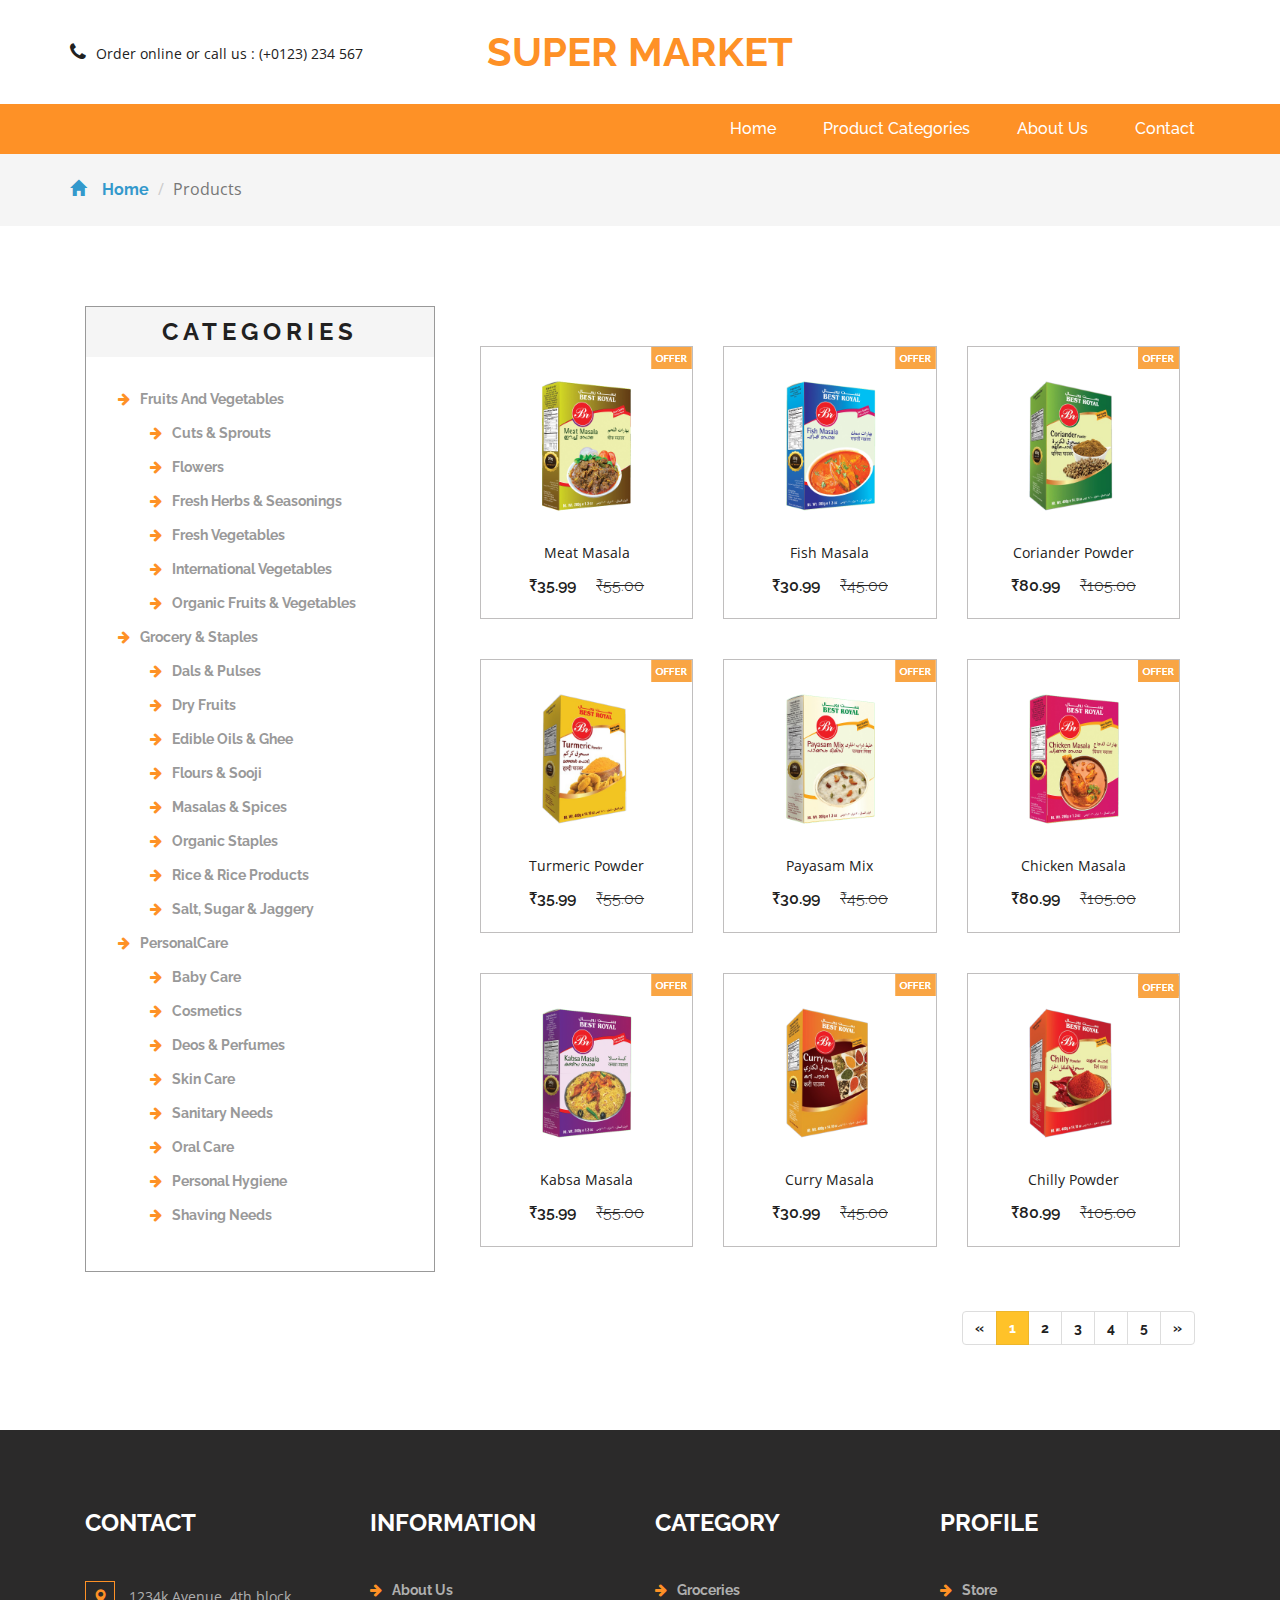
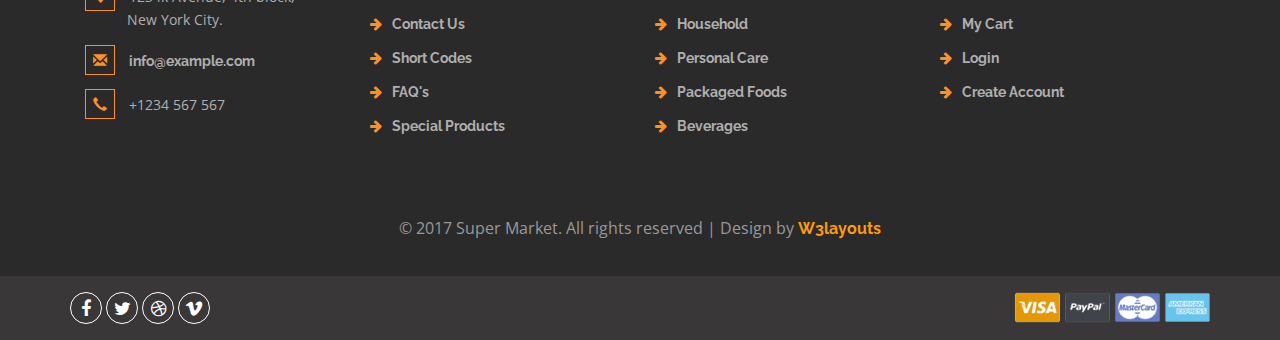
==== commit b9742008: "images changed" ====
--- a/products.html
+++ b/products.html
@@ -43,29 +43,7 @@
 	
 <body>
 <!-- header -->
-	<div class="agileits_header">
-		<div class="container">
-			<div class="w3l_offers">
-				<p>SALE UP TO 70% OFF. USE CODE "SALE70%" . <a href="products.html">SHOP NOW</a></p>
-			</div>
-			<div class="agile-login">
-				<ul>
-					<li><a href="registered.html"> Create Account </a></li>
-					<li><a href="login.html">Login</a></li>
-					<li><a href="contact.html">Help</a></li>
-					
-				</ul>
-			</div>
-			<div class="product_list_header">  
-					<form action="#" method="post" class="last"> 
-						<input type="hidden" name="cmd" value="_cart">
-						<input type="hidden" name="display" value="1">
-						<button class="w3view-cart" type="submit" name="submit" value=""><i class="fa fa-cart-arrow-down" aria-hidden="true"></i></button>
-					</form>  
-			</div>
-			<div class="clearfix"> </div>
-		</div>
-	</div>
+	
 
 	<div class="logo_products">
 		<div class="container">
@@ -78,17 +56,7 @@
 			<div class="w3ls_logo_products_left">
 				<h1><a href="index.html">super Market</a></h1>
 			</div>
-		<div class="w3l_search">
-			<form action="#" method="post">
-				<input type="search" name="Search" placeholder="Search for a Product..." required="">
-				<button type="submit" class="btn btn-default search" aria-label="Left Align">
-					<i class="fa fa-search" aria-hidden="true"> </i>
-				</button>
-				<div class="clearfix"></div>
-			</form>
-		</div>
-			
-			<div class="clearfix"> </div>
+		
 		</div>
 	</div>
 <!-- //header -->
@@ -105,109 +73,11 @@
 									<span class="icon-bar"></span>
 								</button>
 							</div> 
-							<div class="collapse navbar-collapse" id="bs-megadropdown-tabs">
+							<div class="collapse navbar-collapse" id="bs-megadropdown-tabs" style="float: right;">
 								<ul class="nav navbar-nav">
-									<li class="active"><a href="index.html" class="act">Home</a></li>	
-									<!-- Mega Menu -->
-									<li class="dropdown">
-										<a href="#" class="dropdown-toggle" data-toggle="dropdown">Groceries<b class="caret"></b></a>
-										<ul class="dropdown-menu multi-column columns-3">
-											<div class="row">
-												<div class="multi-gd-img">
-													<ul class="multi-column-dropdown">
-														<h6>All Groceries</h6>
-														<li><a href="groceries.html">Dals & Pulses</a></li>
-														<li><a href="groceries.html">Almonds</a></li>
-														<li><a href="groceries.html">Cashews</a></li>
-														<li><a href="groceries.html">Dry Fruit</a></li>
-														<li><a href="groceries.html"> Mukhwas </a></li>
-														<li><a href="groceries.html">Rice & Rice Products</a></li>
-													</ul>
-												</div>	
-												
-											</div>
-										</ul>
-									</li>
-									<li class="dropdown">
-										<a href="#" class="dropdown-toggle" data-toggle="dropdown">Household<b class="caret"></b></a>
-										<ul class="dropdown-menu multi-column columns-3">
-											<div class="row">
-												<div class="multi-gd-img">
-													<ul class="multi-column-dropdown">
-														<h6>All Household</h6>
-														<li><a href="household.html">Cookware</a></li>
-														<li><a href="household.html">Dust Pans</a></li>
-														<li><a href="household.html">Scrubbers</a></li>
-														<li><a href="household.html">Dust Cloth</a></li>
-														<li><a href="household.html"> Mops </a></li>
-														<li><a href="household.html">Kitchenware</a></li>
-													</ul>
-												</div>
-												
-												
-											</div>
-										</ul>
-									</li>
-									<li class="dropdown">
-										<a href="#" class="dropdown-toggle" data-toggle="dropdown">Personal Care<b class="caret"></b></a>
-										<ul class="dropdown-menu multi-column columns-3">
-											<div class="row">
-												<div class="multi-gd-img">
-													<ul class="multi-column-dropdown">
-														<h6>Baby Care</h6>
-														<li><a href="personalcare.html">Baby Soap</a></li>
-														<li><a href="personalcare.html">Baby Care Accessories</a></li>
-														<li><a href="personalcare.html">Baby Oil & Shampoos</a></li>
-														<li><a href="personalcare.html">Baby Creams & Lotion</a></li>
-														<li><a href="personalcare.html"> Baby Powder</a></li>
-														<li><a href="personalcare.html">Diapers & Wipes</a></li>
-													</ul>
-												</div>
-												
-											</div>
-										</ul>
-									</li>
-									<li class="dropdown">
-										<a href="#" class="dropdown-toggle" data-toggle="dropdown">Packaged Foods<b class="caret"></b></a>
-										<ul class="dropdown-menu multi-column columns-3">
-											<div class="row">
-												<div class="multi-gd-img">
-													<ul class="multi-column-dropdown">
-														<h6>All Accessories</h6>
-														<li><a href="packagedfoods.html">Baby Food</a></li>
-														<li><a href="packagedfoods.html">Dessert Items</a></li>
-														<li><a href="packagedfoods.html">Biscuits</a></li>
-														<li><a href="packagedfoods.html">Breakfast Cereals</a></li>
-														<li><a href="packagedfoods.html"> Canned Food </a></li>
-														<li><a href="packagedfoods.html">Chocolates & Sweets</a></li>
-													</ul>
-												</div>
-												
-											
-											</div>
-										</ul>
-									</li>
-									<li class="dropdown">
-										<a href="#" class="dropdown-toggle" data-toggle="dropdown">Beverages<b class="caret"></b></a>
-										<ul class="dropdown-menu multi-column columns-3">
-											<div class="row">
-												<div class="multi-gd-img">
-													<ul class="multi-column-dropdown">
-														<h6>Tea & Coeffe</h6>
-														<li><a href="beverages.html">Green Tea</a></li>
-														<li><a href="beverages.html">Ground Coffee</a></li>
-														<li><a href="beverages.html">Herbal Tea</a></li>
-														<li><a href="beverages.html">Instant Coffee</a></li>
-														<li><a href="beverages.html"> Tea </a></li>
-														<li><a href="beverages.html">Tea Bags</a></li>
-													</ul>
-												</div>
-							
-											</div>
-										</ul>
-									</li>
-									<li><a href="gourmet.html">Gourmet</a></li>
-									<li><a href="offers.html">Offers</a></li>
+									<li class="active"><a href="index.html" class="act">Home</a></li>
+									<li><a href="categories.html">Product Categories</a></li>
+									<li><a href="about.html">About Us</a></li>
 									<li><a href="contact.html">Contact</a></li>
 								</ul>
 							</div>
@@ -269,25 +139,75 @@
 			</div>
 			<div class="col-md-8 products-right">
 				<div class="products-right-grid">
-					<div class="products-right-grids">
-						<div class="sorting">
-							<select id="country" onchange="change_country(this.value)" class="frm-field required sect">
-								<option value="null"><i class="fa fa-arrow-right" aria-hidden="true"></i>Default sorting</option>
-								<option value="null"><i class="fa fa-arrow-right" aria-hidden="true"></i>Sort by popularity</option> 
-								<option value="null"><i class="fa fa-arrow-right" aria-hidden="true"></i>Sort by average rating</option>					
-								<option value="null"><i class="fa fa-arrow-right" aria-hidden="true"></i>Sort by price</option>								
-							</select>
-						</div>
-						<div class="sorting-left">
-							<select id="country1" onchange="change_country(this.value)" class="frm-field required sect">
-								<option value="null"><i class="fa fa-arrow-right" aria-hidden="true"></i>Item on page 9</option>
-								<option value="null"><i class="fa fa-arrow-right" aria-hidden="true"></i>Item on page 18</option> 
-								<option value="null"><i class="fa fa-arrow-right" aria-hidden="true"></i>Item on page 32</option>					
-								<option value="null"><i class="fa fa-arrow-right" aria-hidden="true"></i>All</option>								
-							</select>
-						</div>
+					
+				</div>
+				<div class="agile_top_brands_grids">
+					<div class="col-md-4 top_brand_left">
+						<div class="hover14 column">
+							<div class="agile_top_brand_left_grid">
+								<div class="agile_top_brand_left_grid_pos">
+									<img src="images/offer.png" alt=" " class="img-responsive">
+								</div>
+								<div class="agile_top_brand_left_grid1">
+									<figure>
+										<div class="snipcart-item block">
+											<div class="snipcart-thumb">
+												<a href="single.html"><img title=" " alt=" " src="images/meat.png" class="royal-image" ></a>		
+												<p>Meat Masala</p>
+												<h4>₹35.99 <span>₹55.00</span></h4>
+											</div>
+										</div>	
+									</figure>
+								</div>
+							</div>
+						</div>
+					</div>
+					<div class="col-md-4 top_brand_left">
+						<div class="hover14 column">
+							<div class="agile_top_brand_left_grid">
+								<div class="agile_top_brand_left_grid_pos">
+									<img src="images/offer.png" alt=" " class="img-responsive">
+								</div>
+								<div class="agile_top_brand_left_grid1">
+									<figure>
+										<div class="snipcart-item block">
+											<div class="snipcart-thumb">
+												<a href="single.html"><img title=" " alt=" " src="images/fish.png" class="royal-image" ></a>		
+												<p>Fish Masala</p>
+												<h4>₹30.99 <span>₹45.00</span></h4>
+											</div>
+											
+										</div>
+									</figure>
+								</div>
+							</div>
+						</div>
+					</div>
+					<div class="col-md-4 top_brand_left">
+						<div class="hover14 column">
+							<div class="agile_top_brand_left_grid">
+								<div class="agile_top_brand_left_grid_pos">
+									<img src="images/offer.png" alt=" " class="img-responsive">
+								</div>
+								<div class="agile_top_brand_left_grid_pos">
+									<img src="images/offer.png" alt=" " class="img-responsive">
+								</div>
+								<div class="agile_top_brand_left_grid1">
+									<figure>
+										<div class="snipcart-item block">
+											<div class="snipcart-thumb">
+												<a href="single.html"><img src="images/malli.png" alt=" " class="royal-image" ></a>
+												<p>Coriander Powder</p>
+												<h4>₹80.99 <span>₹105.00</span></h4>
+											</div>
+											
+										</div>
+									</figure>
+								</div>
+							</div>
+						</div>
+					</div>
 						<div class="clearfix"> </div>
-					</div>
 				</div>
 				<div class="agile_top_brands_grids">
 					<div class="col-md-4 top_brand_left">
@@ -300,101 +220,56 @@
 									<figure>
 										<div class="snipcart-item block">
 											<div class="snipcart-thumb">
-												<a href="single.html"><img title=" " alt=" " src="images/pf4.png"></a>		
-												<p>Sampann-toor-dal</p>
-												<h4>$35.99 <span>$55.00</span></h4>
-											</div>
-											<div class="snipcart-details top_brand_home_details">
-												<form action="#" method="post">
-													<fieldset>
-														<input type="hidden" name="cmd" value="_cart">
-														<input type="hidden" name="add" value="1">
-														<input type="hidden" name="business" value=" ">
-														<input type="hidden" name="item_name" value="Fortune Sunflower Oil">
-														<input type="hidden" name="amount" value="35.99">
-														<input type="hidden" name="discount_amount" value="1.00">
-														<input type="hidden" name="currency_code" value="USD">
-														<input type="hidden" name="return" value=" ">
-														<input type="hidden" name="cancel_return" value=" ">
-														<input type="submit" name="submit" value="Add to cart" class="button">
-													</fieldset>
-												</form>
-											</div>
-										</div>
-									</figure>
-								</div>
-							</div>
-						</div>
-					</div>
-					<div class="col-md-4 top_brand_left">
-						<div class="hover14 column">
-							<div class="agile_top_brand_left_grid">
-								<div class="agile_top_brand_left_grid_pos">
-									<img src="images/offer.png" alt=" " class="img-responsive">
-								</div>
-								<div class="agile_top_brand_left_grid1">
-									<figure>
-										<div class="snipcart-item block">
-											<div class="snipcart-thumb">
-												<a href="single.html"><img title=" " alt=" " src="images/bv3.png"></a>		
-												<p>Parryss-sugar</p>
-												<h4>$30.99 <span>$45.00</span></h4>
-											</div>
-											<div class="snipcart-details top_brand_home_details">
-												<form action="#" method="post">
-													<fieldset>
-														<input type="hidden" name="cmd" value="_cart">
-														<input type="hidden" name="add" value="1">
-														<input type="hidden" name="business" value=" ">
-														<input type="hidden" name="item_name" value="basmati rise">
-														<input type="hidden" name="amount" value="30.99">
-														<input type="hidden" name="discount_amount" value="1.00">
-														<input type="hidden" name="currency_code" value="USD">
-														<input type="hidden" name="return" value=" ">
-														<input type="hidden" name="cancel_return" value=" ">
-														<input type="submit" name="submit" value="Add to cart" class="button">
-													</fieldset>
-												</form>
-											</div>
-										</div>
-									</figure>
-								</div>
-							</div>
-						</div>
-					</div>
-					<div class="col-md-4 top_brand_left">
-						<div class="hover14 column">
-							<div class="agile_top_brand_left_grid">
-								<div class="agile_top_brand_left_grid_pos">
-									<img src="images/offer.png" alt=" " class="img-responsive">
-								</div>
-								<div class="agile_top_brand_left_grid_pos">
-									<img src="images/offer.png" alt=" " class="img-responsive">
-								</div>
-								<div class="agile_top_brand_left_grid1">
-									<figure>
-										<div class="snipcart-item block">
-											<div class="snipcart-thumb">
-												<a href="single.html"><img src="images/16.png" alt=" " class="img-responsive"></a>
-												<p>Saffola-gold</p>
-												<h4>$80.99 <span>$105.00</span></h4>
-											</div>
-											<div class="snipcart-details top_brand_home_details">
-												<form action="#" method="post">
-													<fieldset>
-														<input type="hidden" name="cmd" value="_cart">
-														<input type="hidden" name="add" value="1">
-														<input type="hidden" name="business" value=" ">
-														<input type="hidden" name="item_name" value="Pepsi soft drink">
-														<input type="hidden" name="amount" value="80.00">
-														<input type="hidden" name="discount_amount" value="1.00">
-														<input type="hidden" name="currency_code" value="USD">
-														<input type="hidden" name="return" value=" ">
-														<input type="hidden" name="cancel_return" value=" ">
-														<input type="submit" name="submit" value="Add to cart" class="button">
-													</fieldset>
-												</form>
-											</div>
+												<a href="single.html"><img title=" " alt=" " src="images/turmeric.png" class="royal-image" ></a>		
+												<p>Turmeric Powder</p>
+												<h4>₹35.99 <span>₹55.00</span></h4>
+											</div>
+											
+										</div>
+									</figure>
+								</div>
+							</div>
+						</div>
+					</div>
+					<div class="col-md-4 top_brand_left">
+						<div class="hover14 column">
+							<div class="agile_top_brand_left_grid">
+								<div class="agile_top_brand_left_grid_pos">
+									<img src="images/offer.png" alt=" " class="img-responsive">
+								</div>
+								<div class="agile_top_brand_left_grid1">
+									<figure>
+										<div class="snipcart-item block">
+											<div class="snipcart-thumb">
+												<a href="single.html"><img title=" " alt=" " src="images/payasam.png" class="royal-image" ></a>		
+												<p>Payasam Mix</p>
+												<h4>₹30.99 <span>₹45.00</span></h4>
+											</div>
+											
+										</div>
+									</figure>
+								</div>
+							</div>
+						</div>
+					</div>
+					<div class="col-md-4 top_brand_left">
+						<div class="hover14 column">
+							<div class="agile_top_brand_left_grid">
+								<div class="agile_top_brand_left_grid_pos">
+									<img src="images/offer.png" alt=" " class="img-responsive">
+								</div>
+								<div class="agile_top_brand_left_grid_pos">
+									<img src="images/offer.png" alt=" " class="img-responsive">
+								</div>
+								<div class="agile_top_brand_left_grid1">
+									<figure>
+										<div class="snipcart-item block">
+											<div class="snipcart-thumb">
+												<a href="single.html"><img src="images/chicken.png" alt=" " class="royal-image" ></a>
+												<p>Chicken Masala</p>
+												<h4>₹80.99 <span>₹105.00</span></h4>
+											</div>
+											
 										</div>
 									</figure>
 								</div>
@@ -414,215 +289,54 @@
 									<figure>
 										<div class="snipcart-item block">
 											<div class="snipcart-thumb">
-												<a href="single.html"><img title=" " alt=" " src="images/hh4.png"></a>		
-												<p>Sampann-toor-dal</p>
-												<h4>$35.99 <span>$55.00</span></h4>
-											</div>
-											<div class="snipcart-details top_brand_home_details">
-												<form action="#" method="post">
-													<fieldset>
-														<input type="hidden" name="cmd" value="_cart">
-														<input type="hidden" name="add" value="1">
-														<input type="hidden" name="business" value=" ">
-														<input type="hidden" name="item_name" value="Fortune Sunflower Oil">
-														<input type="hidden" name="amount" value="35.99">
-														<input type="hidden" name="discount_amount" value="1.00">
-														<input type="hidden" name="currency_code" value="USD">
-														<input type="hidden" name="return" value=" ">
-														<input type="hidden" name="cancel_return" value=" ">
-														<input type="submit" name="submit" value="Add to cart" class="button">
-													</fieldset>
-												</form>
-											</div>
-										</div>
-									</figure>
-								</div>
-							</div>
-						</div>
-					</div>
-					<div class="col-md-4 top_brand_left">
-						<div class="hover14 column">
-							<div class="agile_top_brand_left_grid">
-								<div class="agile_top_brand_left_grid_pos">
-									<img src="images/offer.png" alt=" " class="img-responsive">
-								</div>
-								<div class="agile_top_brand_left_grid1">
-									<figure>
-										<div class="snipcart-item block">
-											<div class="snipcart-thumb">
-												<a href="single.html"><img title=" " alt=" " src="images/gu5.png"></a>		
-												<p>Parryss-sugar</p>
-												<h4>$30.99 <span>$45.00</span></h4>
-											</div>
-											<div class="snipcart-details top_brand_home_details">
-												<form action="#" method="post">
-													<fieldset>
-														<input type="hidden" name="cmd" value="_cart">
-														<input type="hidden" name="add" value="1">
-														<input type="hidden" name="business" value=" ">
-														<input type="hidden" name="item_name" value="basmati rise">
-														<input type="hidden" name="amount" value="30.99">
-														<input type="hidden" name="discount_amount" value="1.00">
-														<input type="hidden" name="currency_code" value="USD">
-														<input type="hidden" name="return" value=" ">
-														<input type="hidden" name="cancel_return" value=" ">
-														<input type="submit" name="submit" value="Add to cart" class="button">
-													</fieldset>
-												</form>
-											</div>
-										</div>
-									</figure>
-								</div>
-							</div>
-						</div>
-					</div>
-					<div class="col-md-4 top_brand_left">
-						<div class="hover14 column">
-							<div class="agile_top_brand_left_grid">
-								<div class="agile_top_brand_left_grid_pos">
-									<img src="images/offer.png" alt=" " class="img-responsive">
-								</div>
-								<div class="agile_top_brand_left_grid_pos">
-									<img src="images/offer.png" alt=" " class="img-responsive">
-								</div>
-								<div class="agile_top_brand_left_grid1">
-									<figure>
-										<div class="snipcart-item block">
-											<div class="snipcart-thumb">
-												<a href="single.html"><img src="images/pc6.png" alt=" " class="img-responsive"></a>
-												<p>Saffola-gold</p>
-												<h4>$80.99 <span>$105.00</span></h4>
-											</div>
-											<div class="snipcart-details top_brand_home_details">
-												<form action="#" method="post">
-													<fieldset>
-														<input type="hidden" name="cmd" value="_cart">
-														<input type="hidden" name="add" value="1">
-														<input type="hidden" name="business" value=" ">
-														<input type="hidden" name="item_name" value="Pepsi soft drink">
-														<input type="hidden" name="amount" value="80.00">
-														<input type="hidden" name="discount_amount" value="1.00">
-														<input type="hidden" name="currency_code" value="USD">
-														<input type="hidden" name="return" value=" ">
-														<input type="hidden" name="cancel_return" value=" ">
-														<input type="submit" name="submit" value="Add to cart" class="button">
-													</fieldset>
-												</form>
-											</div>
-										</div>
-									</figure>
-								</div>
-							</div>
-						</div>
-					</div>
-						<div class="clearfix"> </div>
-				</div>
-				<div class="agile_top_brands_grids">
-					<div class="col-md-4 top_brand_left">
-						<div class="hover14 column">
-							<div class="agile_top_brand_left_grid">
-								<div class="agile_top_brand_left_grid_pos">
-									<img src="images/offer.png" alt=" " class="img-responsive">
-								</div>
-								<div class="agile_top_brand_left_grid1">
-									<figure>
-										<div class="snipcart-item block">
-											<div class="snipcart-thumb">
-												<a href="single.html"><img title=" " alt=" " src="images/gu4.png"></a>		
-												<p>Sampann-toor-dal</p>
-												<h4>$35.99 <span>$55.00</span></h4>
-											</div>
-											<div class="snipcart-details top_brand_home_details">
-												<form action="#" method="post">
-													<fieldset>
-														<input type="hidden" name="cmd" value="_cart">
-														<input type="hidden" name="add" value="1">
-														<input type="hidden" name="business" value=" ">
-														<input type="hidden" name="item_name" value="Fortune Sunflower Oil">
-														<input type="hidden" name="amount" value="35.99">
-														<input type="hidden" name="discount_amount" value="1.00">
-														<input type="hidden" name="currency_code" value="USD">
-														<input type="hidden" name="return" value=" ">
-														<input type="hidden" name="cancel_return" value=" ">
-														<input type="submit" name="submit" value="Add to cart" class="button">
-													</fieldset>
-												</form>
-											</div>
-										</div>
-									</figure>
-								</div>
-							</div>
-						</div>
-					</div>
-					<div class="col-md-4 top_brand_left">
-						<div class="hover14 column">
-							<div class="agile_top_brand_left_grid">
-								<div class="agile_top_brand_left_grid_pos">
-									<img src="images/offer.png" alt=" " class="img-responsive">
-								</div>
-								<div class="agile_top_brand_left_grid1">
-									<figure>
-										<div class="snipcart-item block">
-											<div class="snipcart-thumb">
-												<a href="single.html"><img title=" " alt=" " src="images/5.png"></a>		
-												<p>Parryss-sugar</p>
-												<h4>$30.99 <span>$45.00</span></h4>
-											</div>
-											<div class="snipcart-details top_brand_home_details">
-												<form action="#" method="post">
-													<fieldset>
-														<input type="hidden" name="cmd" value="_cart">
-														<input type="hidden" name="add" value="1">
-														<input type="hidden" name="business" value=" ">
-														<input type="hidden" name="item_name" value="basmati rise">
-														<input type="hidden" name="amount" value="30.99">
-														<input type="hidden" name="discount_amount" value="1.00">
-														<input type="hidden" name="currency_code" value="USD">
-														<input type="hidden" name="return" value=" ">
-														<input type="hidden" name="cancel_return" value=" ">
-														<input type="submit" name="submit" value="Add to cart" class="button">
-													</fieldset>
-												</form>
-											</div>
-										</div>
-									</figure>
-								</div>
-							</div>
-						</div>
-					</div>
-					<div class="col-md-4 top_brand_left">
-						<div class="hover14 column">
-							<div class="agile_top_brand_left_grid">
-								<div class="agile_top_brand_left_grid_pos">
-									<img src="images/offer.png" alt=" " class="img-responsive">
-								</div>
-								<div class="agile_top_brand_left_grid_pos">
-									<img src="images/offer.png" alt=" " class="img-responsive">
-								</div>
-								<div class="agile_top_brand_left_grid1">
-									<figure>
-										<div class="snipcart-item block">
-											<div class="snipcart-thumb">
-												<a href="single.html"><img src="images/6.png" alt=" " class="img-responsive"></a>
-												<p>Saffola-gold</p>
-												<h4>$80.99 <span>$105.00</span></h4>
-											</div>
-											<div class="snipcart-details top_brand_home_details">
-												<form action="#" method="post">
-													<fieldset>
-														<input type="hidden" name="cmd" value="_cart">
-														<input type="hidden" name="add" value="1">
-														<input type="hidden" name="business" value=" ">
-														<input type="hidden" name="item_name" value="Pepsi soft drink">
-														<input type="hidden" name="amount" value="80.00">
-														<input type="hidden" name="discount_amount" value="1.00">
-														<input type="hidden" name="currency_code" value="USD">
-														<input type="hidden" name="return" value=" ">
-														<input type="hidden" name="cancel_return" value=" ">
-														<input type="submit" name="submit" value="Add to cart" class="button">
-													</fieldset>
-												</form>
-											</div>
+												<a href="single.html"><img title=" " alt=" " src="images/kabsa.png" class="royal-image" ></a>		
+												<p>Kabsa Masala</p>
+												<h4>₹35.99 <span>₹55.00</span></h4>
+											</div>
+										</div>	
+									</figure>
+								</div>
+							</div>
+						</div>
+					</div>
+					<div class="col-md-4 top_brand_left">
+						<div class="hover14 column">
+							<div class="agile_top_brand_left_grid">
+								<div class="agile_top_brand_left_grid_pos">
+									<img src="images/offer.png" alt=" " class="img-responsive">
+								</div>
+								<div class="agile_top_brand_left_grid1">
+									<figure>
+										<div class="snipcart-item block">
+											<div class="snipcart-thumb">
+												<a href="single.html"><img title=" " alt=" " src="images/curry.png" class="royal-image" ></a>		
+												<p>Curry Masala</p>
+												<h4>₹30.99 <span>₹45.00</span></h4>
+											</div>
+									    </div>
+									</figure>
+								</div>
+							</div>
+						</div>
+					</div>
+					<div class="col-md-4 top_brand_left">
+						<div class="hover14 column">
+							<div class="agile_top_brand_left_grid">
+								<div class="agile_top_brand_left_grid_pos">
+									<img src="images/offer.png" alt=" " class="img-responsive" >
+								</div>
+								<div class="agile_top_brand_left_grid_pos">
+									<img src="images/offer.png" alt=" " >
+								</div>
+								<div class="agile_top_brand_left_grid1">
+									<figure>
+										<div class="snipcart-item block">
+											<div class="snipcart-thumb">
+												<a href="single.html"><img src="images/chilly.png" alt=" " class="royal-image" class="royal-image" ></a>
+												<p>Chilly Powder</p>
+												<h4>₹80.99 <span>₹105.00</span></h4>
+											</div>
+											
 										</div>
 									</figure>
 								</div>
--- a/css/style.css
+++ b/css/style.css
@@ -43,6 +43,9 @@
 .snipcart-thumb a {
     display: block;
     text-align: center;
+}
+.royal-image{
+    height: 150px;
 }
 .my-cart-icon-affix i {
     background: #fe9126 !important;
@@ -3366,6 +3369,7 @@
 .checkout {
     padding: 2em 0;
 }
+
 .value-minus, .value-plus {
     margin: 4px 10px;
 }
@@ -3390,4 +3394,4 @@
 .w3agile_description p {
     font-size: 13px;
 }
-}+}
